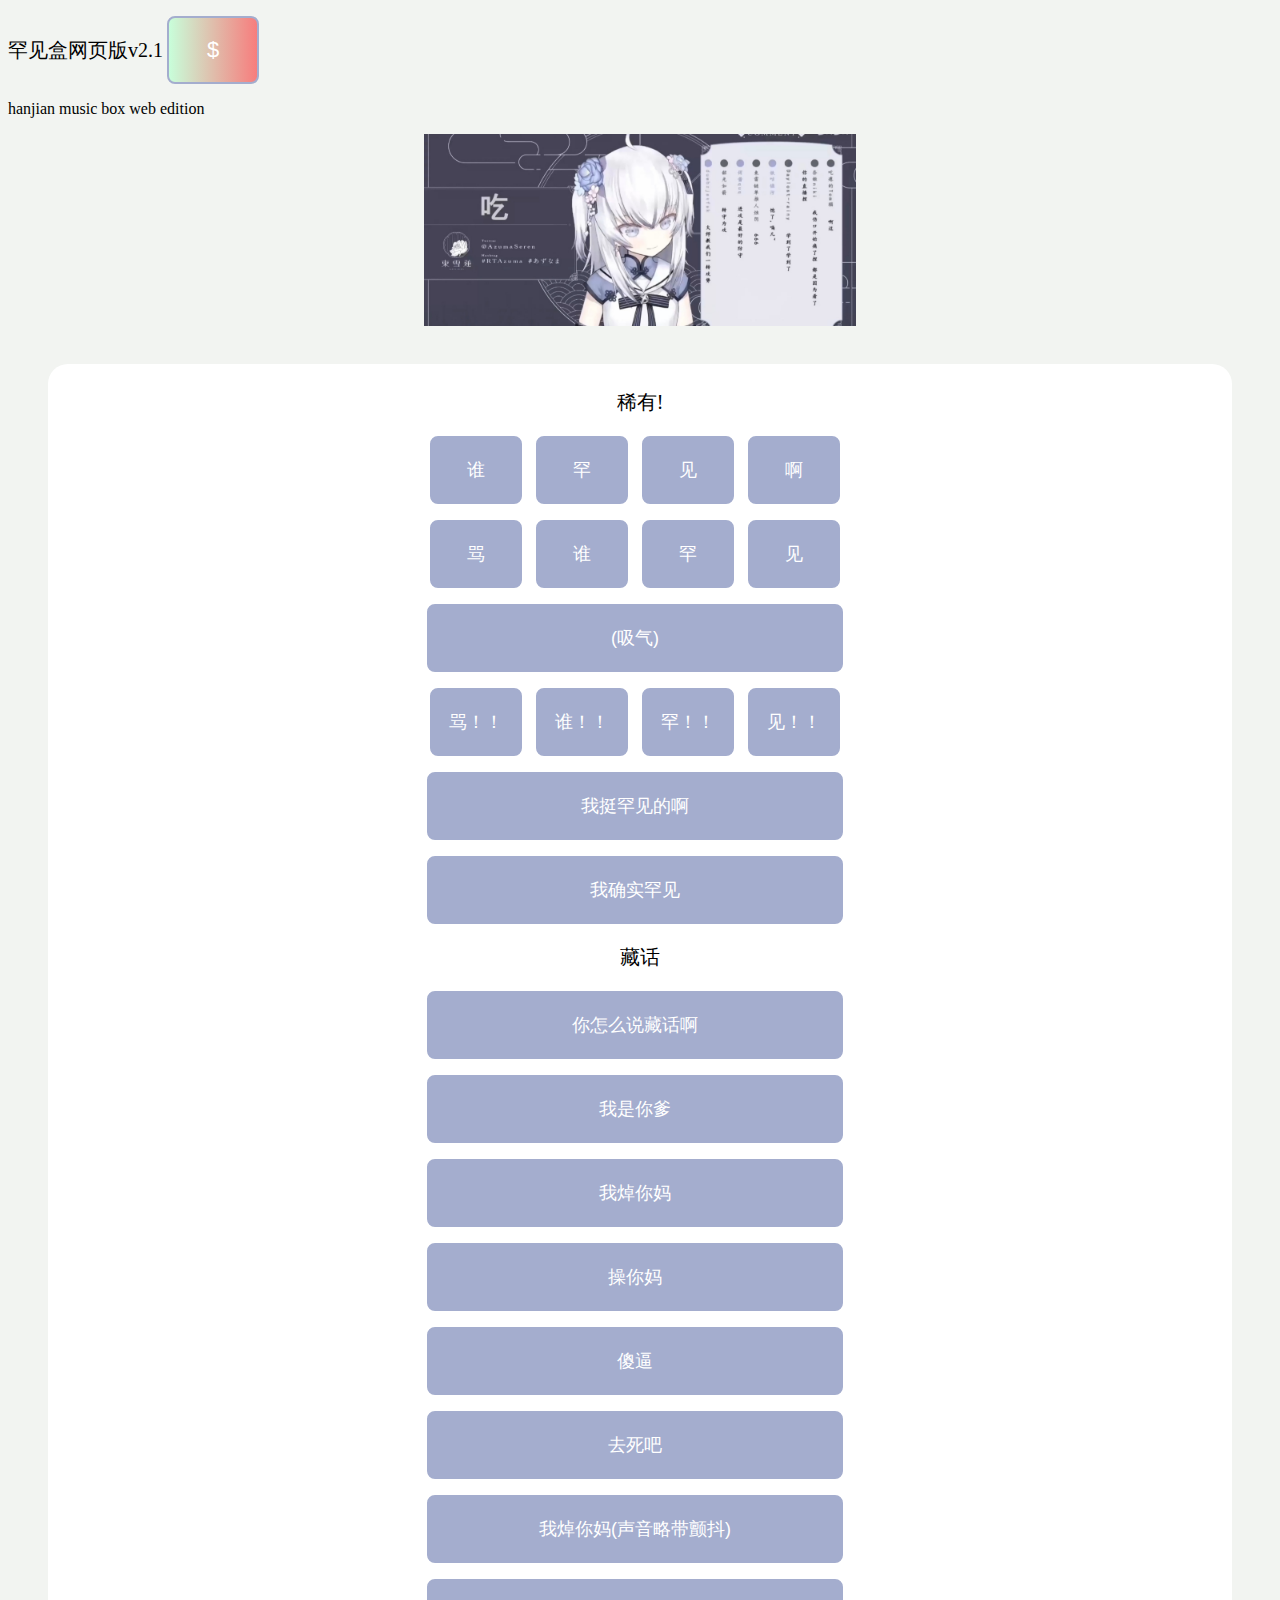
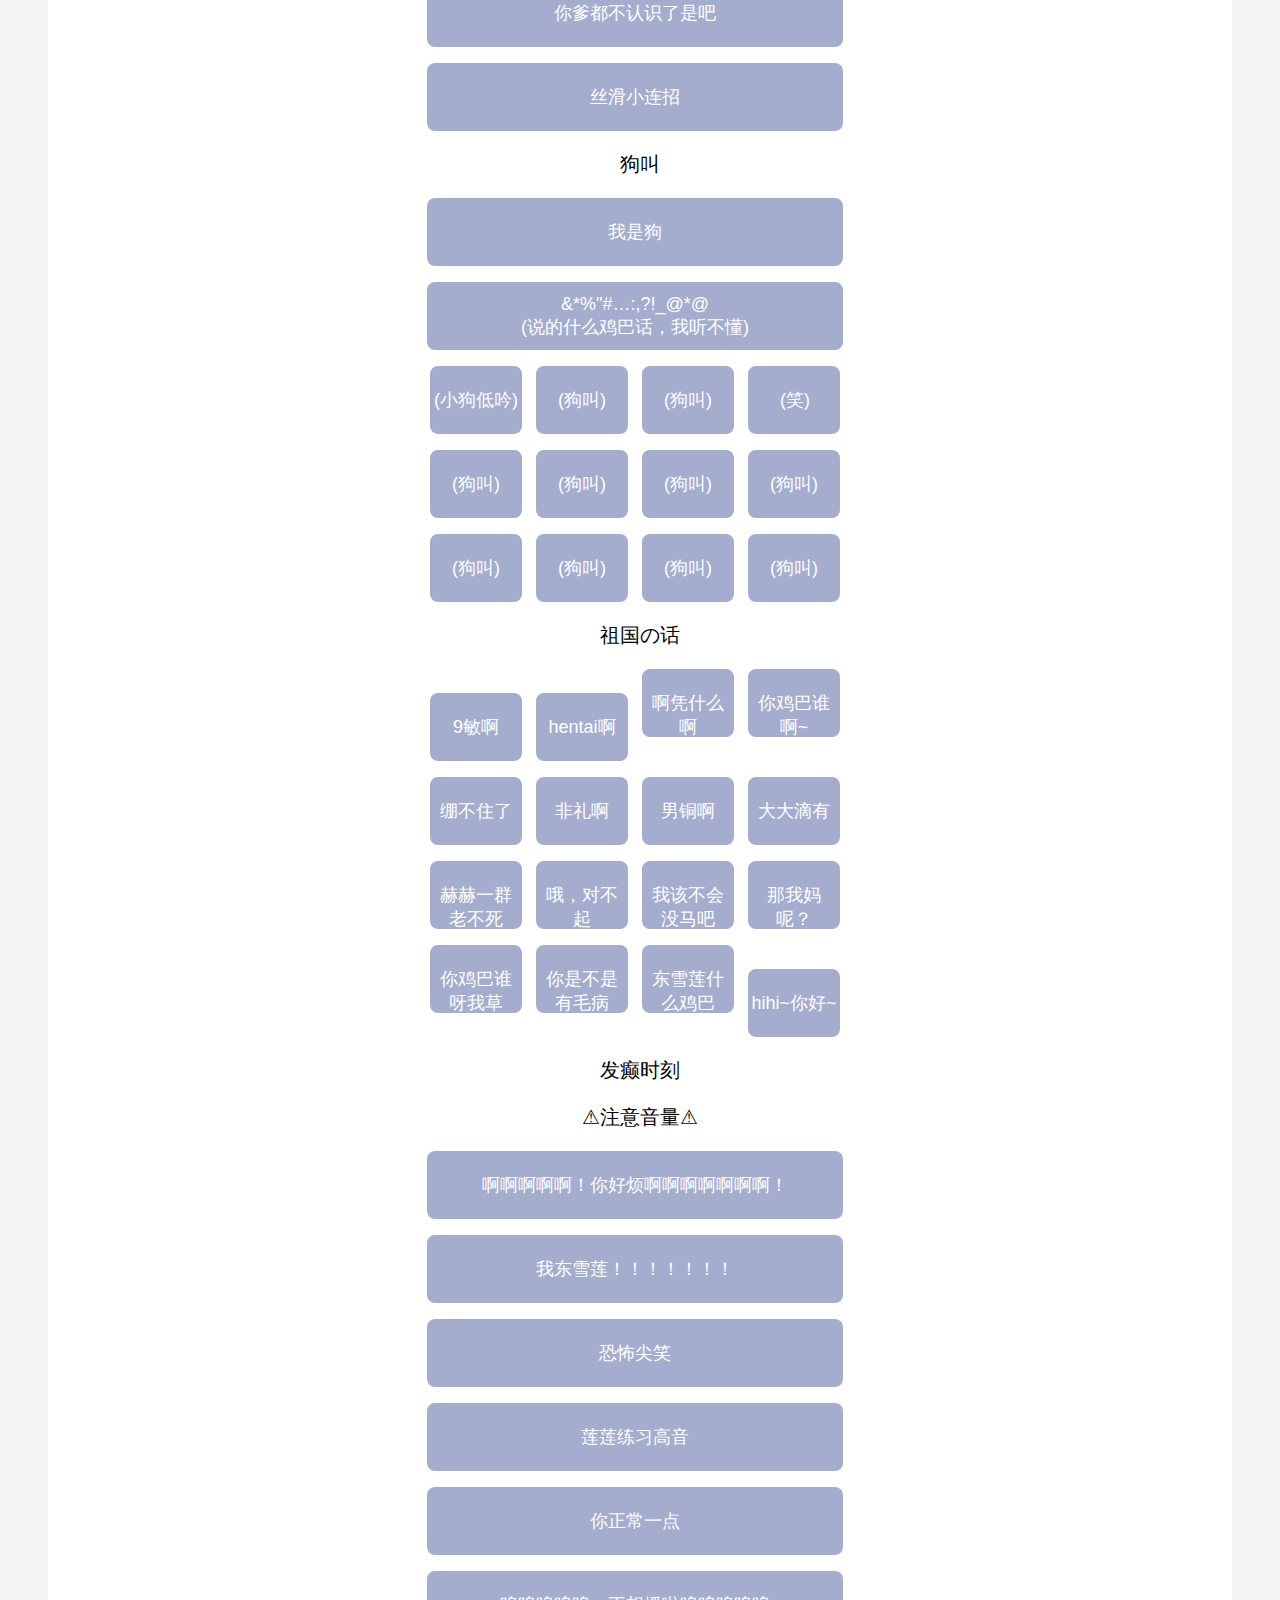
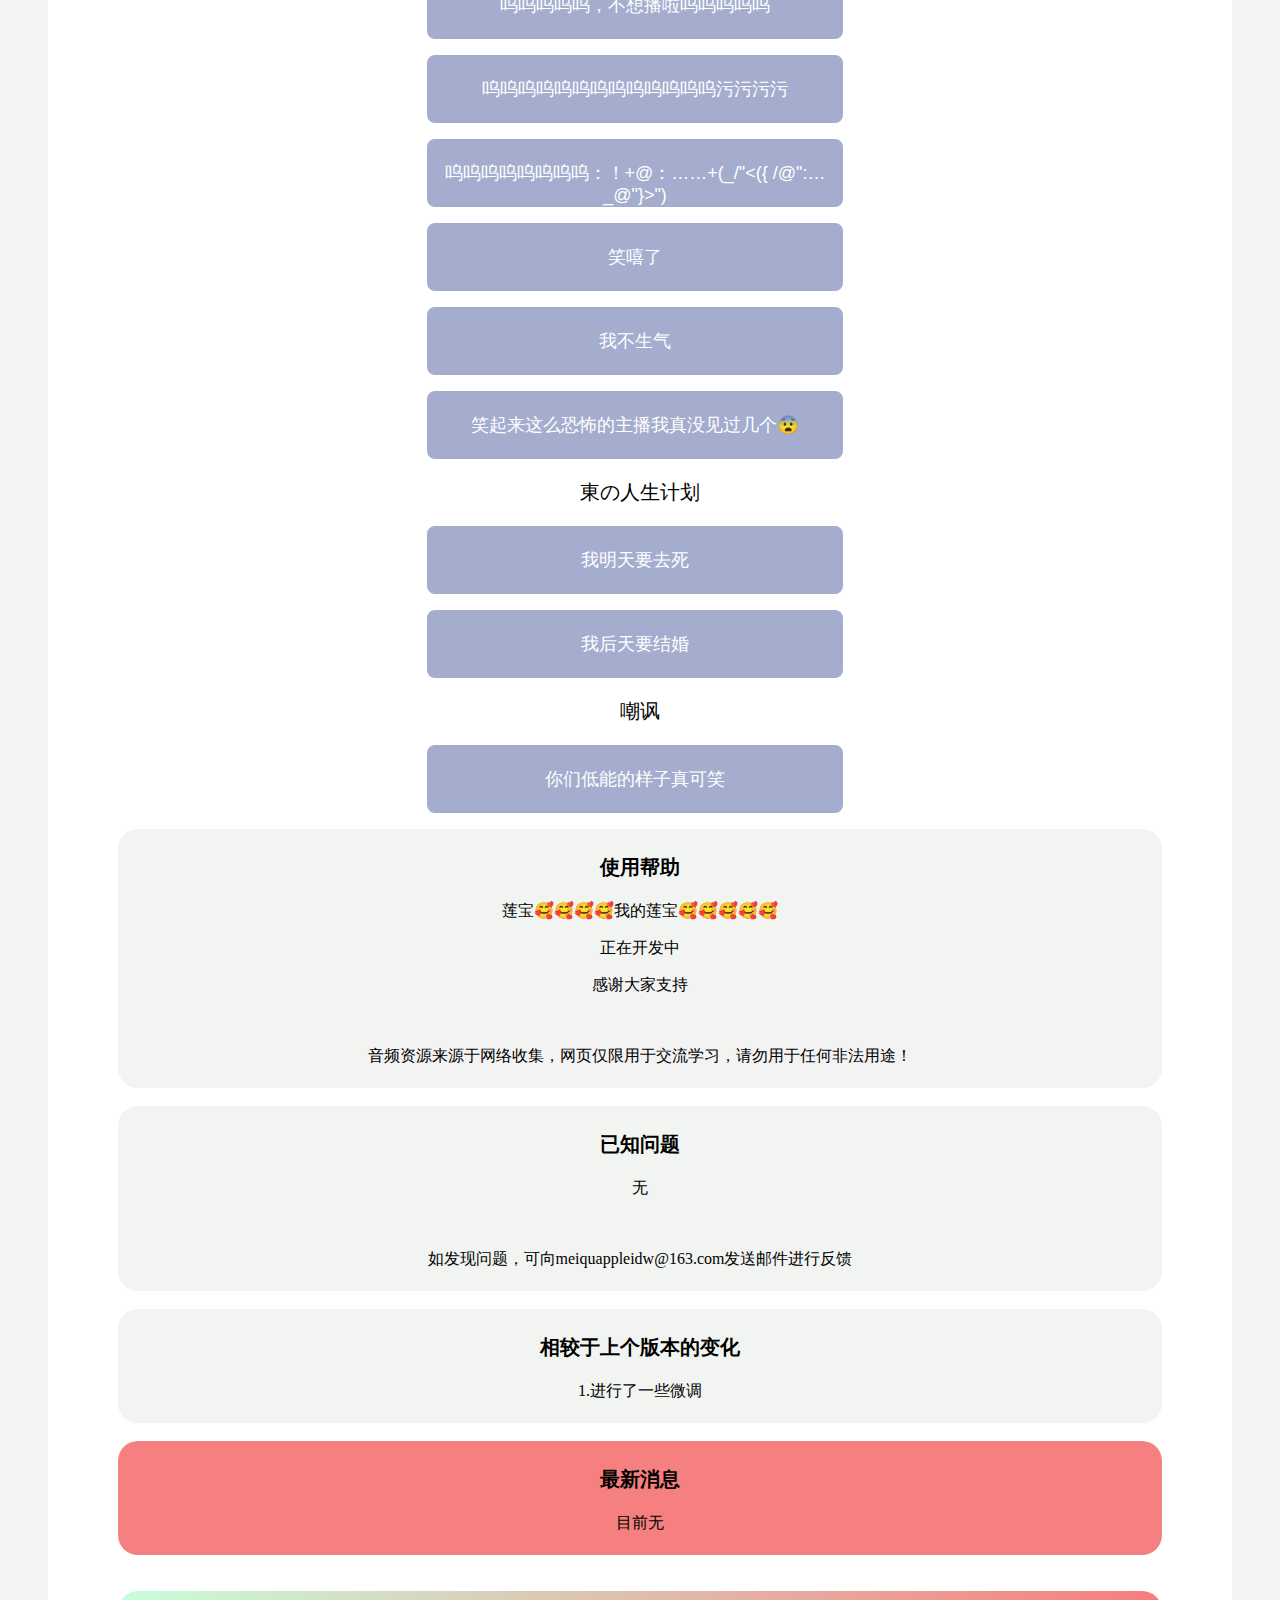
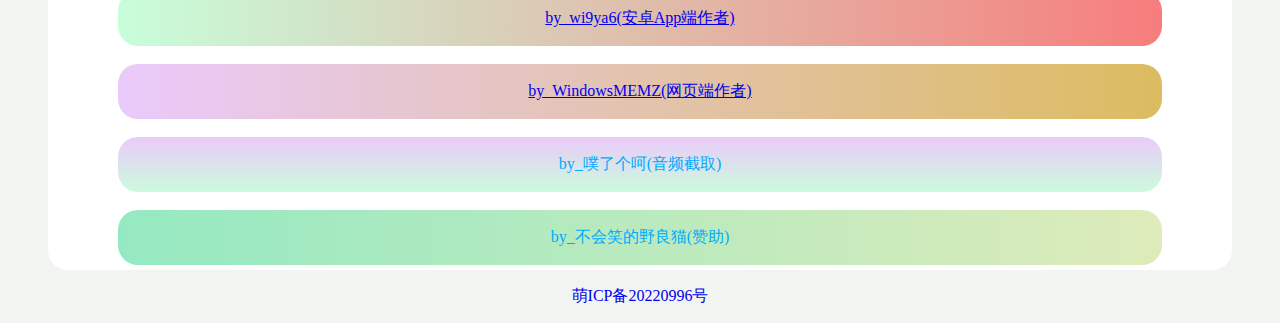
==== index.html @ d651aec3 "frist commit" ====
<!DOCTYPE html>
<html>
<head>
    <meta charset="utf-8" />
    <link rel="stylesheet" type="text/css" href="./css/style.css" />
    <link rel="prefetch" href="files" />
    <title>罕见盒</title>
    <style>
        html {
            background-color: #f2f4f1;
        }

        div {
            background-color: white;
            border-radius: 20px;
            margin-left: 40px;
            margin-right: 40px;
            padding: 5px 30px 5px 30px;
        }

        button {
            background-color: #a4adce;
            color: white;
            font-size: 18px;
            padding: 20px 35px 20px 35px;
            border-color: #a4adce;
            margin-right: 10px;
            width: 92px;
            height: 68px;
        }

        .bb {
            width: 416px;
            height: 68px;
        }

        .by1 {
            background-image: linear-gradient(to right, #c8feda, #f77d7d);
            padding: 1px 10px 1px 10px;
            color: #00aaff;
        }

        .by2 {
            background-image: linear-gradient(#eacafb, #ccfbdc);
            padding: 1px 10px 1px 10px;
            color: #00aaff;
        }

        .by3 {
            background-image: linear-gradient(to right, #95e9c2, #deebba);
            padding: 1px 10px 1px 10px;
            color: #00aaff;
        }

        .by4 {
            background-image: linear-gradient(to right, #eacafb, #dcbc60);
            padding: 1px 10px 1px 10px;
            color: #00aaff;
        }

        #me {
            display: none;
        }
    </style>
    <script>
        var httpRequest = new XMLHttpRequest();
        httpRequest.open('GET', 'http://api.darock.top/total/hjboxwebMain', true);
        httpRequest.send();
    </script>
</head>
<body>
    <p>
        <span style="font-size: 20px">罕见盒网页版v2.1</span>
        <button type="button" style="padding: 0px 5px 0px 5px; background-image: linear-gradient(to right, #c8feda, #f77d7d);font-size: 22px;" onclick="support()">$</button>
    </p>
    <p>hanjian music box web edition</p>
    <p style="text-align: center;">
        <img src="files/pic1.jpg" width="432" height="192" alt="" onclick="me()" />
    </p>
    <br />
    <div style="text-align: center;">
        <p style="font-size: 20px">
            稀有!
        </p>
        <p>
            <button type="button" onclick="shui()">谁</button>
            <button type="button" onclick="han()">罕</button>
            <button type="button" onclick="jian()">见</button>
            <button type="button" onclick="aa()">啊</button>
        </p>
        <p>
            <button type="button" onclick="ma()">骂</button>
            <button type="button" onclick="shui2()">谁</button>
            <button type="button" onclick="han2()">罕</button>
            <button type="button" onclick="jian2()">见</button>
        </p>
        <p>
            <button type="button" style="padding: 20px 180px 20px 180px;" class="bb" onclick="xiqi()">(吸气)</button>
        </p>
        <p>
            <button type="button" style="padding: 20px 17px 20px 17px;" onclick="ma3()">骂！！</button>
            <button type="button" style="padding: 20px 17px 20px 17px;" onclick="shui3()">谁！！</button>
            <button type="button" style="padding: 20px 17px 20px 17px;" onclick="han3()">罕！！</button>
            <button type="button" style="padding: 20px 17px 20px 17px;" onclick="jian3()">见！！</button>
        </p>
        <p>
            <button type="button" style="padding: 20px 0px 20px 0px;" class="bb" onclick="wthjda()">我挺罕见的啊</button>
        </p>
        <p>
            <button type="button" style="padding: 20px 0px 20px 0px;" class="bb" onclick="wqshj()">我确实罕见</button>
        </p>
        <p style="font-size: 20px">藏话</p>
        <p>
            <button type="button" style="padding: 20px 0px 20px 0px;" class="bb" onclick="nzmszha()">你怎么说藏话啊</button>
        </p>
        <p>
            <button type="button" style="padding: 20px 0px 20px 0px;" class="bb" onclick="wsnd()">我是你爹</button>
        </p>
        <p>
            <button type="button" style="padding: 20px 0px 20px 0px;" class="bb" onclick="wcnm()">我焯你妈</button>
        </p>
        <p>
            <button type="button" style="padding: 20px 0px 20px 0px;" class="bb" onclick="cnm()">操你妈</button>
        </p>
        <p>
            <button type="button" style="padding: 20px 0px 20px 0px;" class="bb" onclick="sb()">傻逼</button>
        </p>
        <p>
            <button type="button" style="padding: 20px 0px 20px 0px;" class="bb" onclick="qsb()">去死吧</button>
        </p>
        <p>
            <button type="button" style="padding: 20px 0px 20px 0px;" class="bb" onclick="wcnmcd()">我焯你妈(声音略带颤抖)</button>
        </p>
        <p>
            <button type="button" style="padding: 20px 0px 20px 0px;" class="bb" onclick="nddbrslsb()">你爹都不认识了是吧</button>
        </p>
        <p>
            <button type="button" style="padding: 20px 0px 20px 0px;" class="bb" onclick="shxlz()">丝滑小连招</button>
        </p>
        <p style="font-size: 20px">狗叫</p>
        <p>
            <button type="button" style="padding: 10px 0px 10px 0px;" class="bb" onclick="wsg()">我是狗</button>
        </p>
        <p>
            <button type="button" style="padding: 10px 0px 10px 0px;" class="bb" onclick="sdsmjbh()">&*%"#…:,?!_@*@<br />(说的什么鸡巴话，我听不懂)</button>
        </p>
        <p>
            <button type="button" style="padding: 20px 0px 20px 0px;" onclick="xgdy()">(小狗低吟)</button>
            <button type="button" style="padding: 20px 20px 20px 20px;" onclick="gj1()">(狗叫)</button>
            <button type="button" style="padding: 20px 20px 20px 20px;" onclick="gj2()">(狗叫)</button>
            <button type="button" style="padding: 20px 30px 20px 30px;" onclick="xx()">(笑)</button>
        </p>
        <p>
            <button type="button" style="padding: 20px 20px 20px 20px;" onclick="gj3()">(狗叫)</button>
            <button type="button" style="padding: 20px 20px 20px 20px;" onclick="gj3()">(狗叫)</button>
            <button type="button" style="padding: 20px 20px 20px 20px;" onclick="gj4()">(狗叫)</button>
            <button type="button" style="padding: 20px 20px 20px 20px;" onclick="gj5()">(狗叫)</button>
        </p>
        <p>
            <button type="button" style="padding: 20px 20px 20px 20px;" onclick="gj6()">(狗叫)</button>
            <button type="button" style="padding: 20px 20px 20px 20px;" onclick="gj7()">(狗叫)</button>
            <button type="button" style="padding: 20px 20px 20px 20px;" onclick="gj8()">(狗叫)</button>
            <button type="button" style="padding: 20px 20px 20px 20px;" onclick="gj9()">(狗叫)</button>
        </p>
        <p style="font-size: 20px">
            祖国の话
        </p>
        <p>
            <button type="button" style="padding: 20px 20px 20px 20px;" onclick="jma()">9敏啊</button>
            <button type="button" style="padding: 20px 0px 20px 0px;" onclick="hta()">hentai啊</button>
            <button type="button" style="padding: 20px 0px 20px 0px;" onclick="apsma()">啊凭什么啊</button>
            <button type="button" style="padding: 20px 0px 20px 0px;" onclick="njbsa()">你鸡巴谁啊~</button>
        </p>
        <p>
            <button type="button" style="padding: 20px 0px 20px 0px;" onclick="bbzl()">绷不住了</button>
            <button type="button" style="padding: 20px 0px 20px 0px;" onclick="fla()">非礼啊</button>
            <button type="button" style="padding: 20px 0px 20px 0px;" onclick="nta()">男铜啊</button>
            <button type="button" style="padding: 20px 0px 20px 0px;" onclick="dddy()">大大滴有</button>
        </p>
        <p>
            <button type="button" style="padding: 20px 0px 20px 0px;" onclick="hhyqlbs()">赫赫一群老不死</button>
            <button type="button" style="padding: 20px 0px 20px 0px;" onclick="odbq()">哦，对不起</button>
            <button type="button" style="padding: 20px 0px 20px 0px;" onclick="wgbhmmb()">我该不会没马吧</button>
            <button type="button" style="padding: 20px 0px 20px 0px;" onclick="nwmn()">那我妈呢？</button>
        </p>
        <p>
            <button type="button" style="padding: 20px 0px 20px 0px;" onclick="njbsawc()">你鸡巴谁呀我草</button>
            <button type="button" style="padding: 20px 0px 20px 0px;" onclick="nsbsymb()">你是不是有毛病</button>
            <button type="button" style="padding: 20px 0px 20px 0px;" onclick="dxlsmjb()">东雪莲什么鸡巴</button>
            <button type="button" style="padding: 20px 0px 20px 0px;" onclick="hhnh()">hihi~你好~</button>
        </p>
        <p style="font-size: 20px">发癫时刻</p>
        <p style="font-size: 20px">&#x26A0注意音量&#x26A0</p>
        <p>
            <button type="button" style="padding: 20px 0px 20px 0px;" class="bb" onclick="aaanhfaaa()">啊啊啊啊啊！你好烦啊啊啊啊啊啊啊！</button>
        </p>
        <p>
            <button type="button" style="padding: 20px 0px 20px 0px;" class="bb" onclick="wdxl()">我东雪莲！！！！！！！</button>
        </p>
        <p>
            <button type="button" style="padding: 20px 0px 20px 0px;" class="bb" onclick="kbjx()">恐怖尖笑</button>
        </p>
        <p>
            <button type="button" style="padding: 20px 0px 20px 0px;" class="bb" onclick="lllxgy()">莲莲练习高音</button>
        </p>
        <p>
            <button type="button" style="padding: 20px 0px 20px 0px;" class="bb" onclick="nzcyd()">你正常一点</button>
        </p>
        <p>
            <button type="button" style="padding: 20px 0px 20px 0px;" class="bb" onclick="wwwbxblwww()">呜呜呜呜呜，不想播啦呜呜呜呜呜</button>
        </p>
        <p>
            <button type="button" style="padding: 20px 0px 20px 0px;" class="bb" onclick="wwwwwww()">呜呜呜呜呜呜呜呜呜呜呜呜呜污污污污</button>
        </p>
        <p>
            <button type="button" style="padding: 20px 0px 20px 0px;" class="bb" onclick="wwwwwwx()">呜呜呜呜呜呜呜呜：！+@：……+(_/"<({ /@":…_@"}>")</button>
        </p>
        <p>
            <button type="button" style="padding: 20px 0px 20px 0px;" class="bb" onclick="xxl()">笑嘻了</button>
        </p>
        <p>
            <button type="button" style="padding: 20px 0px 20px 0px;" class="bb" onclick="wbsq()">我不生气</button>
        </p>
        <p>
            <button type="button" style="padding: 20px 0px 20px 0px;" class="bb" onclick="wwwhorror()">笑起来这么恐怖的主播我真没见过几个&#x1F628</button>
        </p>
        <p style="font-size: 20px">東の人生计划</p>
        <p>
            <button type="button" style="padding: 20px 0px 20px 0px;" class="bb" onclick="wmtyqs()">我明天要去死</button>
        </p>
        <p>
            <button type="button" style="padding: 20px 0px 20px 0px;" class="bb" onclick="whtyjh()">我后天要结婚</button>
        </p>
        <p style="font-size: 20px">嘲讽</p>
        <p>
            <button type="button" style="padding: 20px 0px 20px 0px;" class="bb" onclick="nmdndyzzkx()">你们低能的样子真可笑</button>
        </p>
        <div style="background-color: #f2f4f1;">
            <p style="font-size: 20px"><strong>使用帮助</strong></p>
            <p>莲宝&#x1F970&#x1F970&#x1F970&#x1F970我的莲宝&#x1F970&#x1F970&#x1F970&#x1F970&#x1F970</p>
            <p>正在开发中</p>
            <p>感谢大家支持</p>
            <br />
            <p>音频资源来源于网络收集，网页仅限用于交流学习，请勿用于任何非法用途！</p>
        </div>
        <br />
        <div style="background-color: #f2f4f1;">
            <p style="font-size: 20px"><strong>已知问题</strong></p>
            <p>无</p>
            <br />
            <p>如发现问题，可向meiquappleidw@163.com发送邮件进行反馈</p>
        </div>
        <br />
        <div style="background-color: #f2f4f1;">
            <p style="font-size: 20px"><strong>相较于上个版本的变化</strong></p>
            <p>1.进行了一些微调</p>
        </div>
        <br />
        <div style="background-color: #f6807f;">
            <p style="font-size: 20px"><strong>最新消息</strong></p>
            <p>目前无</p>
        </div>
        <br />
        <div style="background-color: #f2f4f1;" id="me">
            <p>莲宝&#x1F62D&#x1F62D&#x1F62D&#x1F62D&#x1F62D我的莲宝&#x1F62D&#x1F62D&#x1F62D&#x1F62D&#x1F62D</p>
            <p>没有你，我可怎么活啊莲宝&#x1F62D&#x1F62D&#x1F62D&#x1F62D</p>
        </div>
        <br />
        <div class="by1">
            <p style="text-align:center;">
                <a href="https://space.bilibili.com/2121218921">by_wi9ya6(安卓App端作者)</a>
            </p>
        </div>
        <br />
        <div class="by4">
            <p style="text-align:center;">
                <a href="https://space.bilibili.com/356891781">by_WindowsMEMZ(网页端作者)</a>
            </p>
        </div>
        <br />
        <div class="by2">
            <p style="text-align:center;">
                by_噗了个呵(音频截取)
            </p>
        </div>
        <br />
        <div class="by3">
            <p style="text-align:center;">
                by_不会笑的野良猫(赞助)
            </p>
        </div>
    </div>
    <p style="text-align:center;">
        <a href="https://icp.gov.moe/?keyword=20220996" target="_blank" id="beian">萌ICP备20220996号</a>
    </p>
    <script>
        function shui() {
            var m = new Audio("files/hj/11.aac");
            m.play();
            console.log("s");
        }
        function han() {
            var m = new Audio("files/hj/12.aac");
            m.play();
        }
        function jian() {
            var m = new Audio("files/hj/13.aac");
            m.play();
        }
        function aa() {
            var m = new Audio("files/hj/14.aac");
            m.play();
        }
        function ma() {
            var m = new Audio("files/hj/21.aac");
            m.play();
        }
        function shui2() {
            var m = new Audio("files/hj/22.aac");
            m.play();
        }
        function han2() {
            var m = new Audio("files/hj/23.aac");
            m.play();
        }
        function jian2() {
            var m = new Audio("files/hj/24.aac");
            m.play();
        }
        function xiqi() {
            var m = new Audio("files/hj/31.aac");
            m.play();
        }
        function ma3() {
            var m = new Audio("files/hj/41.aac");
            m.play();
        }
        function shui3() {
            var m = new Audio("files/hj/42.aac");
            m.play();
        }
        function han3() {
            var m = new Audio("files/hj/43.aac");
            m.play();
        }
        function jian3() {
            var m = new Audio("files/hj/44.aac");
            m.play();
        }
        function nzmszha() {
            var m = new Audio("files/pulegehe/1.m4a");
            m.play();
            console.log("zh");
        }
        function wsnd() {
            var m = new Audio("files/hj/91.aac");
            m.play();
        }
        function wcnm() {
            var m = new Audio("files/hj/51.aac");
            m.play();
        }
        function cnm() {
            var m = new Audio("files/hj/61.aac");
            m.play();
        }
        function sb() {
            var m = new Audio("files/hj/71.aac");
            m.play();
        }
        function qsb() {
            var m = new Audio("files/hj/81.aac");
            m.play();
        }
        function wcnmcd() {
            var m = new Audio("files/hj/101.aac");
            m.play();
        }
        function nddbrslsb() {
            var m = new Audio("files/hj/111.aac");
            m.play();
        }
        function shxlz() {
            var m = new Audio("files/pulegehe/2.m4a");
            m.play();
        }
        function sdsmjbh() {
            var m = new Audio("files/hj/121.aac");
            m.play();
        }
        function xgdy() {
            var m = new Audio("files/hj/131.aac");
            m.play();
        }
        function gj1() {
            var m = new Audio("files/hj/132.aac");
            m.play();
        }
        function gj2() {
            var m = new Audio("files/hj/133.aac");
            m.play();
        }
        function xx() {
            var m = new Audio("files/hj/134.aac");
            m.play();
        }
        function gj3() {
            var m = new Audio("files/hj/141.aac");
            m.play();
        }
        function gj4() {
            var m = new Audio("files/hj/142.aac");
            m.play();
        }
        function gj5() {
            var m = new Audio("files/hj/143.aac");
            m.play();
        }
        function gj6() {
            var m = new Audio("files/hj/144.aac");
            m.play();
        }
        function gj7() {
            var m = new Audio("files/hj/151.aac");
            m.play();
        }
        function gj8() {
            var m = new Audio("files/hj/152.aac");
            m.play();
        }
        function gj9() {
            var m = new Audio("files/hj/153.aac");
            m.play();
        }
        function jma() {
            var m = new Audio("files/pulegehe/3.m4a");
            m.play();
        }
        function hta() {
            var m = new Audio("files/pulegehe/4.m4a");
            m.play();
        }
        function apsma() {
            var m = new Audio("files/pulegehe/5.m4a");
            m.play();
        }
        function njbsa() {
            var m = new Audio("files/pulegehe/6.m4a");
            m.play();
        }
        function bbzl() {
            var m = new Audio("files/pulegehe/7.m4a");
            m.play();
        }
        function fla() {
            var m = new Audio("files/pulegehe/8.m4a");
            m.play();
        }
        function nta() {
            var m = new Audio("files/pulegehe/9.m4a");
            m.play();
        }
        function dddy() {
            var m = new Audio("files/pulegehe/10.m4a");
            m.play();
        }
        function hhyqlbs() {
            var m = new Audio("files/pulegehe/11.m4a");
            m.play();
        }
        function odbq() {
            var m = new Audio("files/pulegehe/12.m4a");
            m.play();
        }
        function wgbhmmb() {
            var m = new Audio("files/pulegehe/13.m4a");
            m.play();
        }
        function nwmn() {
            var m = new Audio("files/pulegehe/14.m4a");
            m.play();
        }
        function njbsawc() {
            var m = new Audio("files/pulegehe/15.m4a");
            m.play();
        }
        function nsbsymb() {
            var m = new Audio("files/pulegehe/16.m4a");
            m.play();
        }
        function dxlsmjb() {
            var m = new Audio("files/pulegehe/17.m4a");
            m.play();
        }
        function hhnh() {
            var m = new Audio("files/pulegehe/18.m4a");
            m.play();
        }
        function aaanhfaaa() {
            var m = new Audio("files/pulegehe/19.m4a");
            m.play();
        }
        function wdxl() {
            var m = new Audio("files/pulegehe/20.m4a");
            m.play();
        }
        function kbjx() {
            var m = new Audio("files/pulegehe/21.m4a");
            m.play();
        }
        function lllxgy() {
            var m = new Audio("files/pulegehe/22.m4a");
            m.play();
        }
        function nzcyd() {
            var m = new Audio("files/pulegehe/23.m4a");
            m.play();
        }
        function wwwbxblwww() {
            var m = new Audio("files/pulegehe/24.m4a");
            m.play();
        }
        function wwwwwww() {
            var m = new Audio("files/pulegehe/25.m4a");
            m.play();
        }
        function wwwwwwx() {
            var m = new Audio("files/pulegehe/26.m4a");
            m.play();
        }
        function xxl() {
            var m = new Audio("files/pulegehe/27.m4a");
            m.play();
        }
        function wbsq() {
            var m = new Audio("files/pulegehe/28.m4a");
            m.play();
        }
        function wthjda() {
            var m = new Audio("files/hj/191.aac");
            m.play();
        }
        function wqshj() {
            var m = new Audio("files/hj/201.aac");
            m.play();
        }
        function wsg() {
            var m = new Audio("files/hj/181.aac");
            m.play();
        }
        function wwwhorror() {
            var m = new Audio("files/hj/221.aac");
            m.play();
        }
        function wmtyqs() {
            var m = new Audio("files/hj/161.aac");
            m.play();
        }
        function whtyjh() {
            var m = new Audio("files/hj/171.aac");
            m.play();
        }
        function nmdndyzzkx() {
            var m = new Audio("files/hj/211.aac");
            m.play();
        }
        var imgNum = 0;
        function me() {
            if (imgNum < 9) {
                imgNum = imgNum + 1;
            }
            else {
                document.getElementById("me").style.display = "block";
                var httpRequest = new XMLHttpRequest();
                httpRequest.open('GET', 'http://api.darock.top/total/hjboxwebee', true);
                httpRequest.send();
            }
        }
        function support() {
            window.location.href = "/hanjian/support_main.html";
        }
    </script>
</body>
</html>
---- css/style.css ----
* {
        box-sizing: border-box;
        }

      body {
        font-family: "Mhyfont";
      }

button {
  background-color: #66ccff;
  border: 2px solid #4CAF50;
  padding: 5px 30px;
  text-align: center;
  text-decoration: none;
  display: inline-block;
  font-size: 12px;
  border-radius: 8px;
  transition-duration: 0.4s;
}

button:hover {
  box-shadow: 0 12px 16px 0 rgba(0,0,0,0.24), 0 17px 50px 0 rgba(0,0,0,0.19);
}

.active {
  background-color: #4CAF50;
}

.user-info {
  position: relative;
  top: 160px;
  left: 70px;
  border: 1px solid #7e7e7e;
  max-width: 500px;
}

.notice {
    background-color: #fef7ed;
    border: 2px dashed #fce9ca;
    border-radius: 4px;
}

.notice-span {
    padding: 5px 15px 5px 15px;
    font-size: 14px;
}

.n-base-icon {
    height: 2em;
    width: 2em;
    line-height: 2em;
    text-align: center;
    display: inline-block;
    position: relative;
    fill: #f0a020;
    transform: translateZ(0);
}

    .n-base-icon svg {
        height: 1.6em;
        width: 1.6em;
    }

.n-alert .n-alert__icon {
    position: absolute;
    left: 0;
    top: 0;
    align-items: center;
    justify-content: center;
    display: flex;
    width: var(--n-icon-size);
    height: var(--n-icon-size);
    font-size: var(--n-icon-size);
    margin: var(--n-icon-margin);
}

      #website-title {
        font-size: 20px;
      }

      #weblink {
        background-color: #66CCFF;
        text-decoration: none;
        color: white;
        border:2px solid #66ccff;
        border-radius: 6px;
        transition-duration: 0.4s;
      }

      #weblink:hover {
        background-color: white;
        text-decoration: none;
        color: black;
        border:2px solid #66ccff;
        border-radius: 6px;
        box-shadow: 0 12px 16px 0 rgba(0,0,0,0.24), 0 17px 50px 0 rgba(0,0,0,0.19);
      }

      #beian {
        text-decoration: none;
      }

      #subtitle {
        font-size: 18px;
	color: rgb(211, 188, 142);
      }

      #ms-bkgdpng {
        background-position: center;
	  background-repeat: no-repeat;
        background-image: url(../ms/file/img/47f71d4.jpg);
        width: 250px;
	  height: 200px;
        background-attachment: scroll;
      }
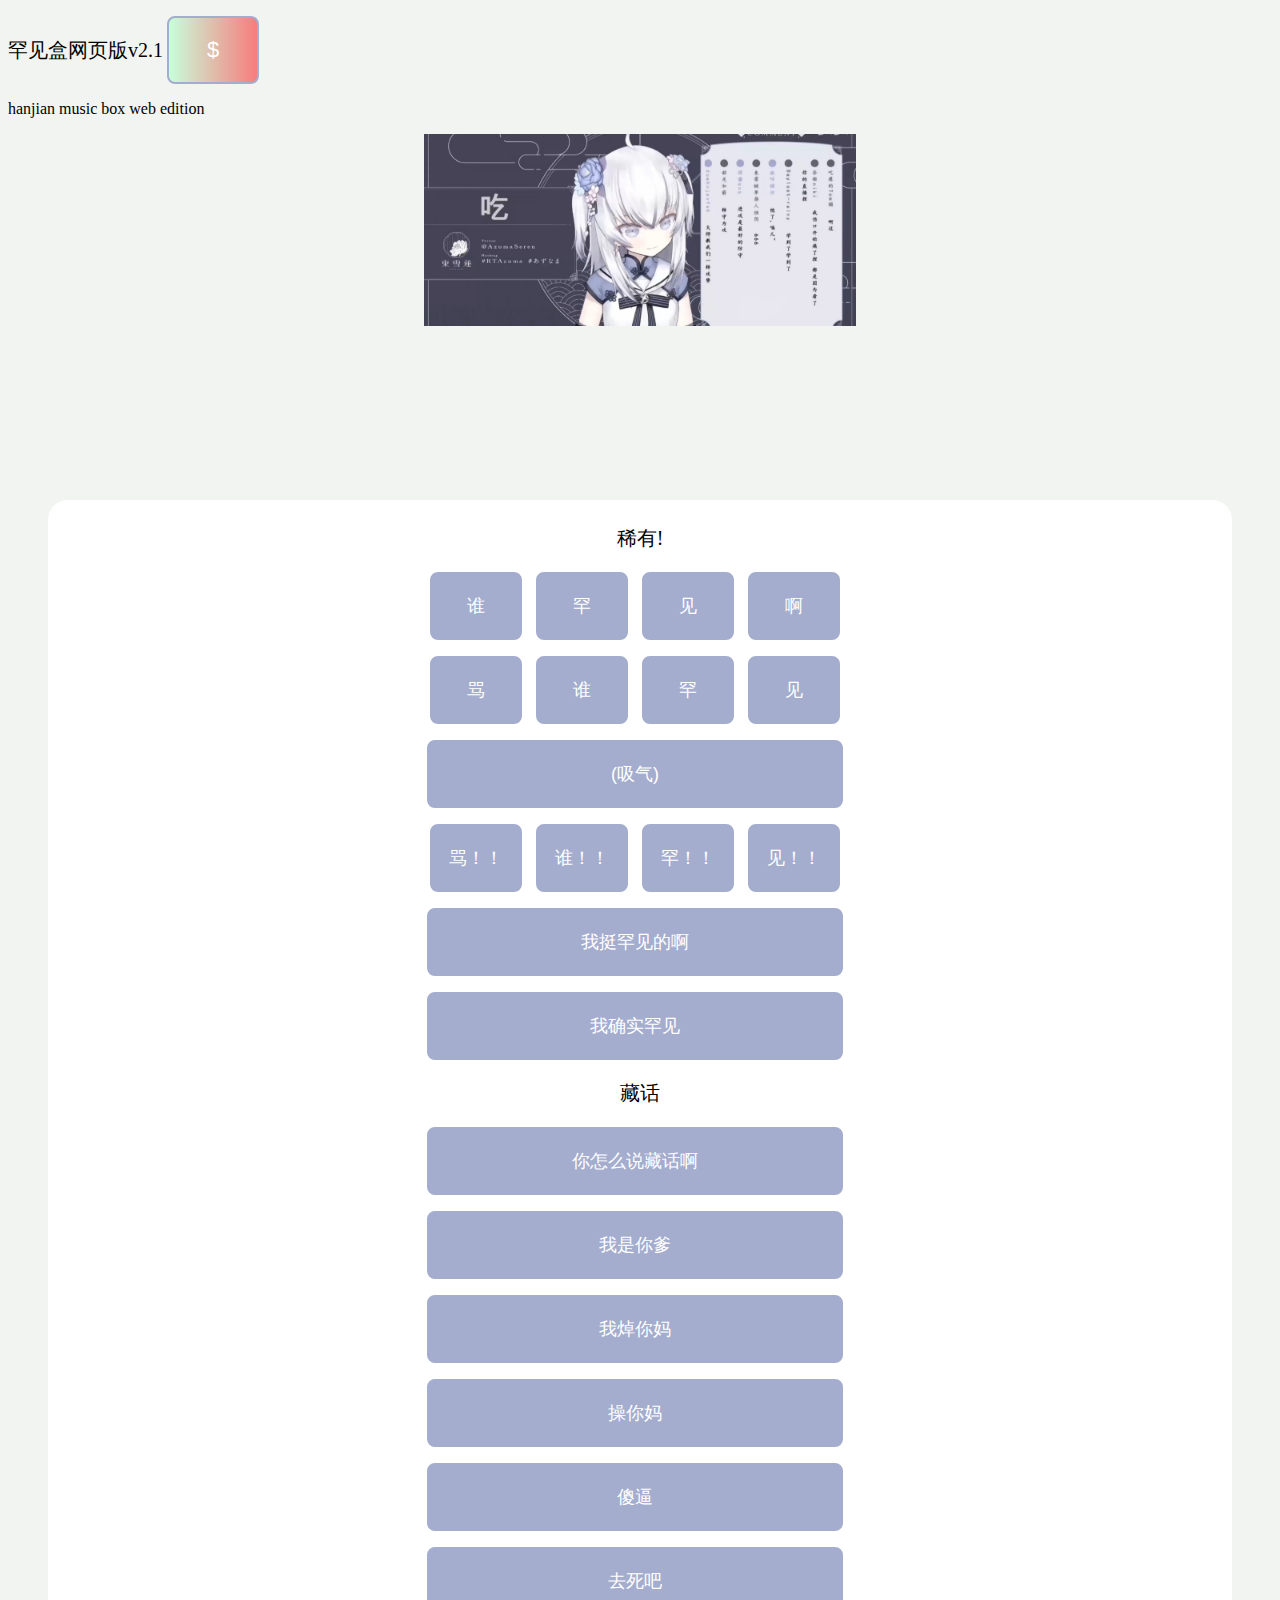
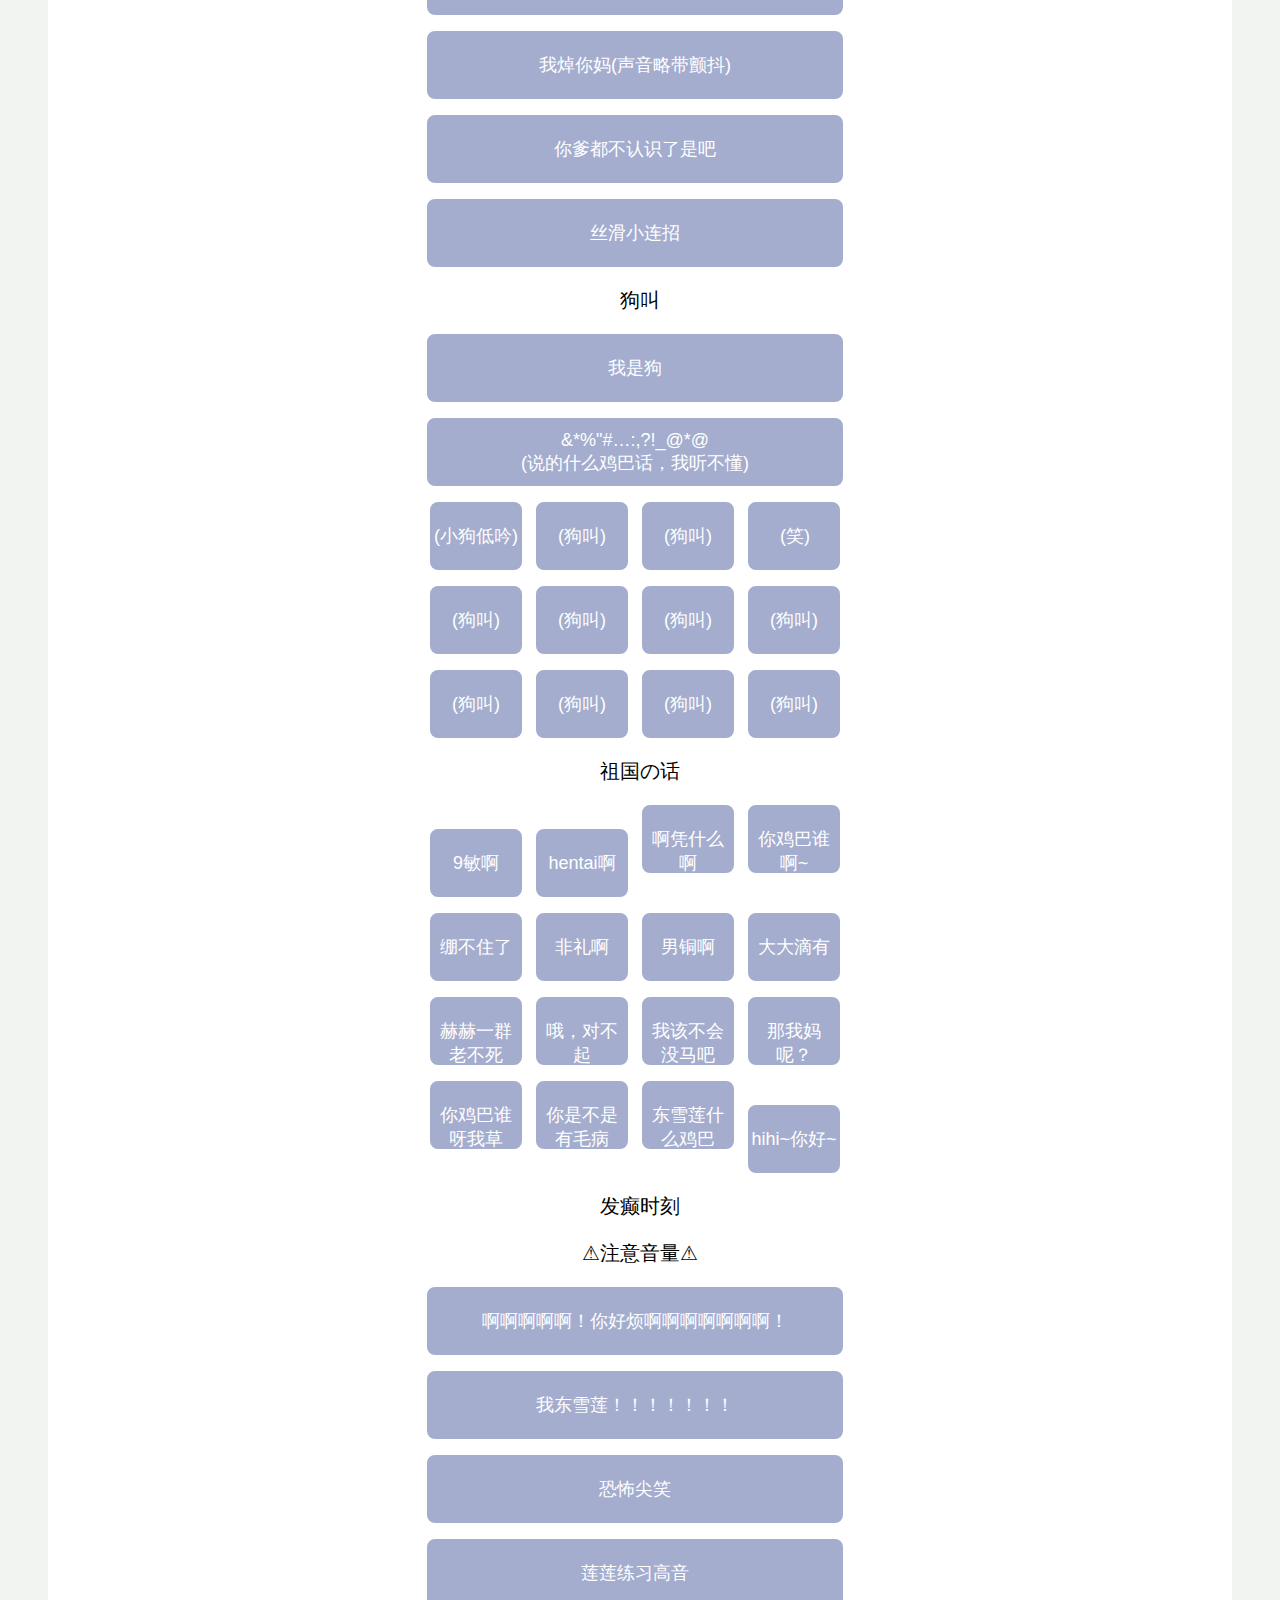
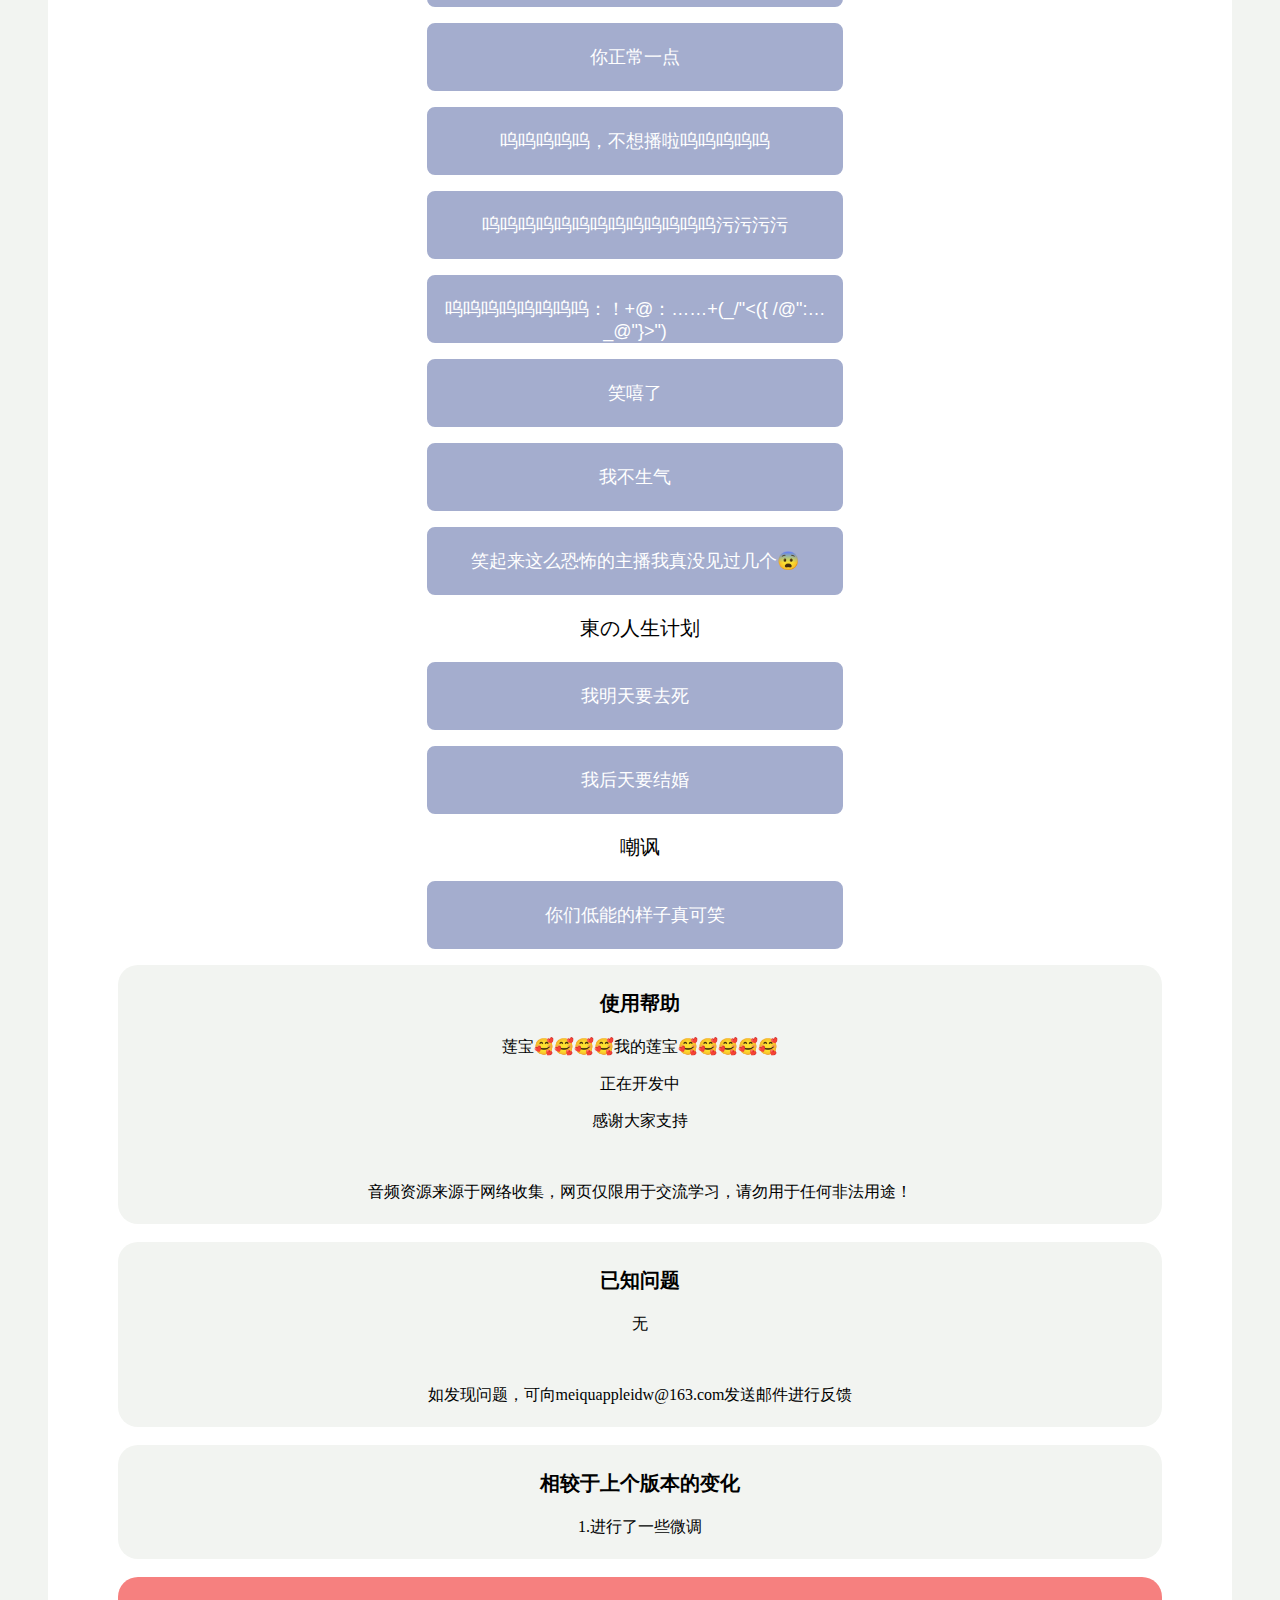
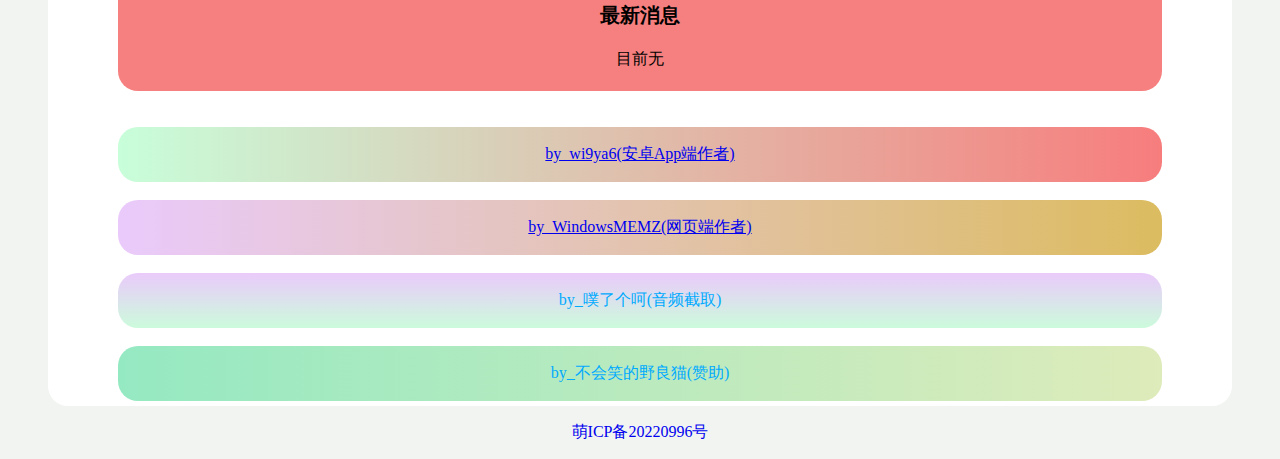
==== commit b9a66455: "Update index.html" ====
--- a/index.html
+++ b/index.html
@@ -77,6 +77,7 @@
     <p style="text-align: center;">
         <img src="files/pic1.jpg" width="432" height="192" alt="" onclick="me()" />
     </p>
+    <iframe src="//player.bilibili.com/player.html?aid=899455511&bvid=BV1iN4y1G7dn&cid=801106406&page=1" scrolling="no" border="0" frameborder="no" framespacing="0" allowfullscreen="true"> </iframe>
     <br />
     <div style="text-align: center;">
         <p style="font-size: 20px">
@@ -581,4 +582,4 @@
         }
     </script>
 </body>
-</html>+</html>
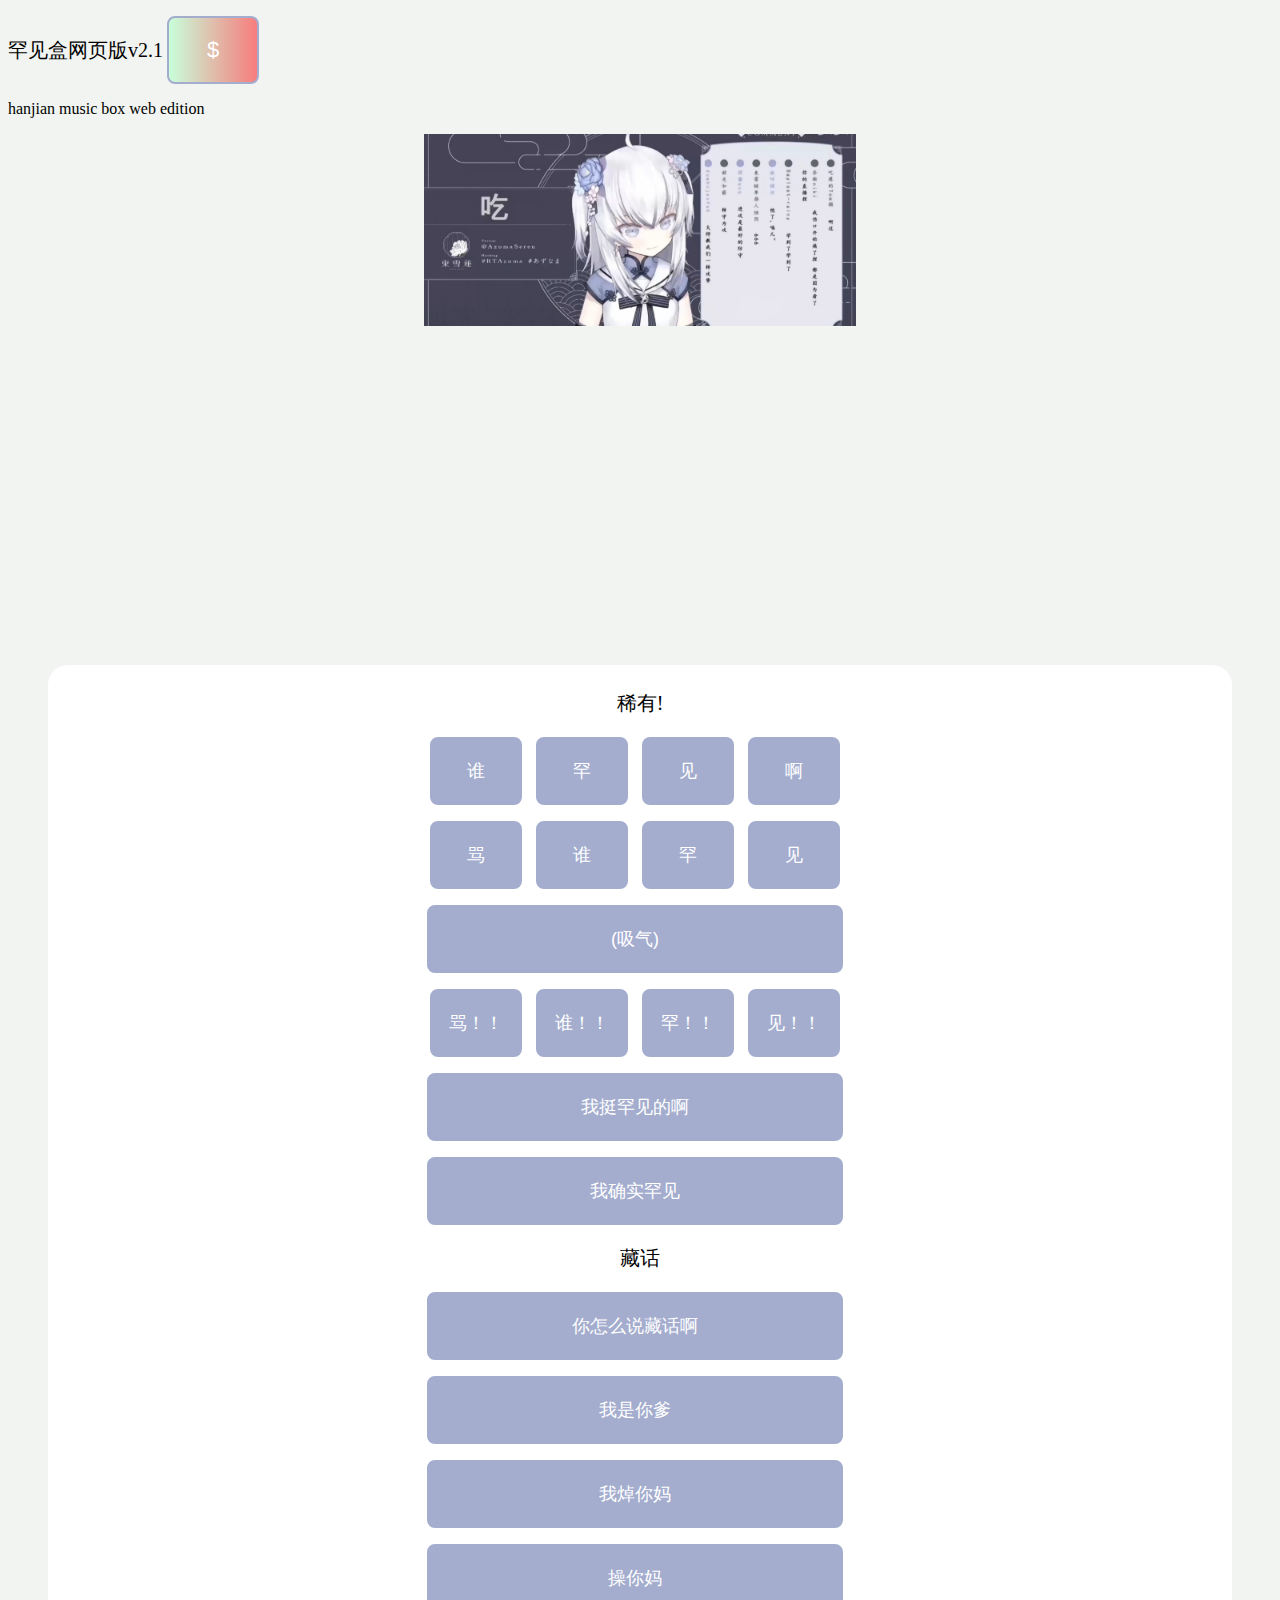
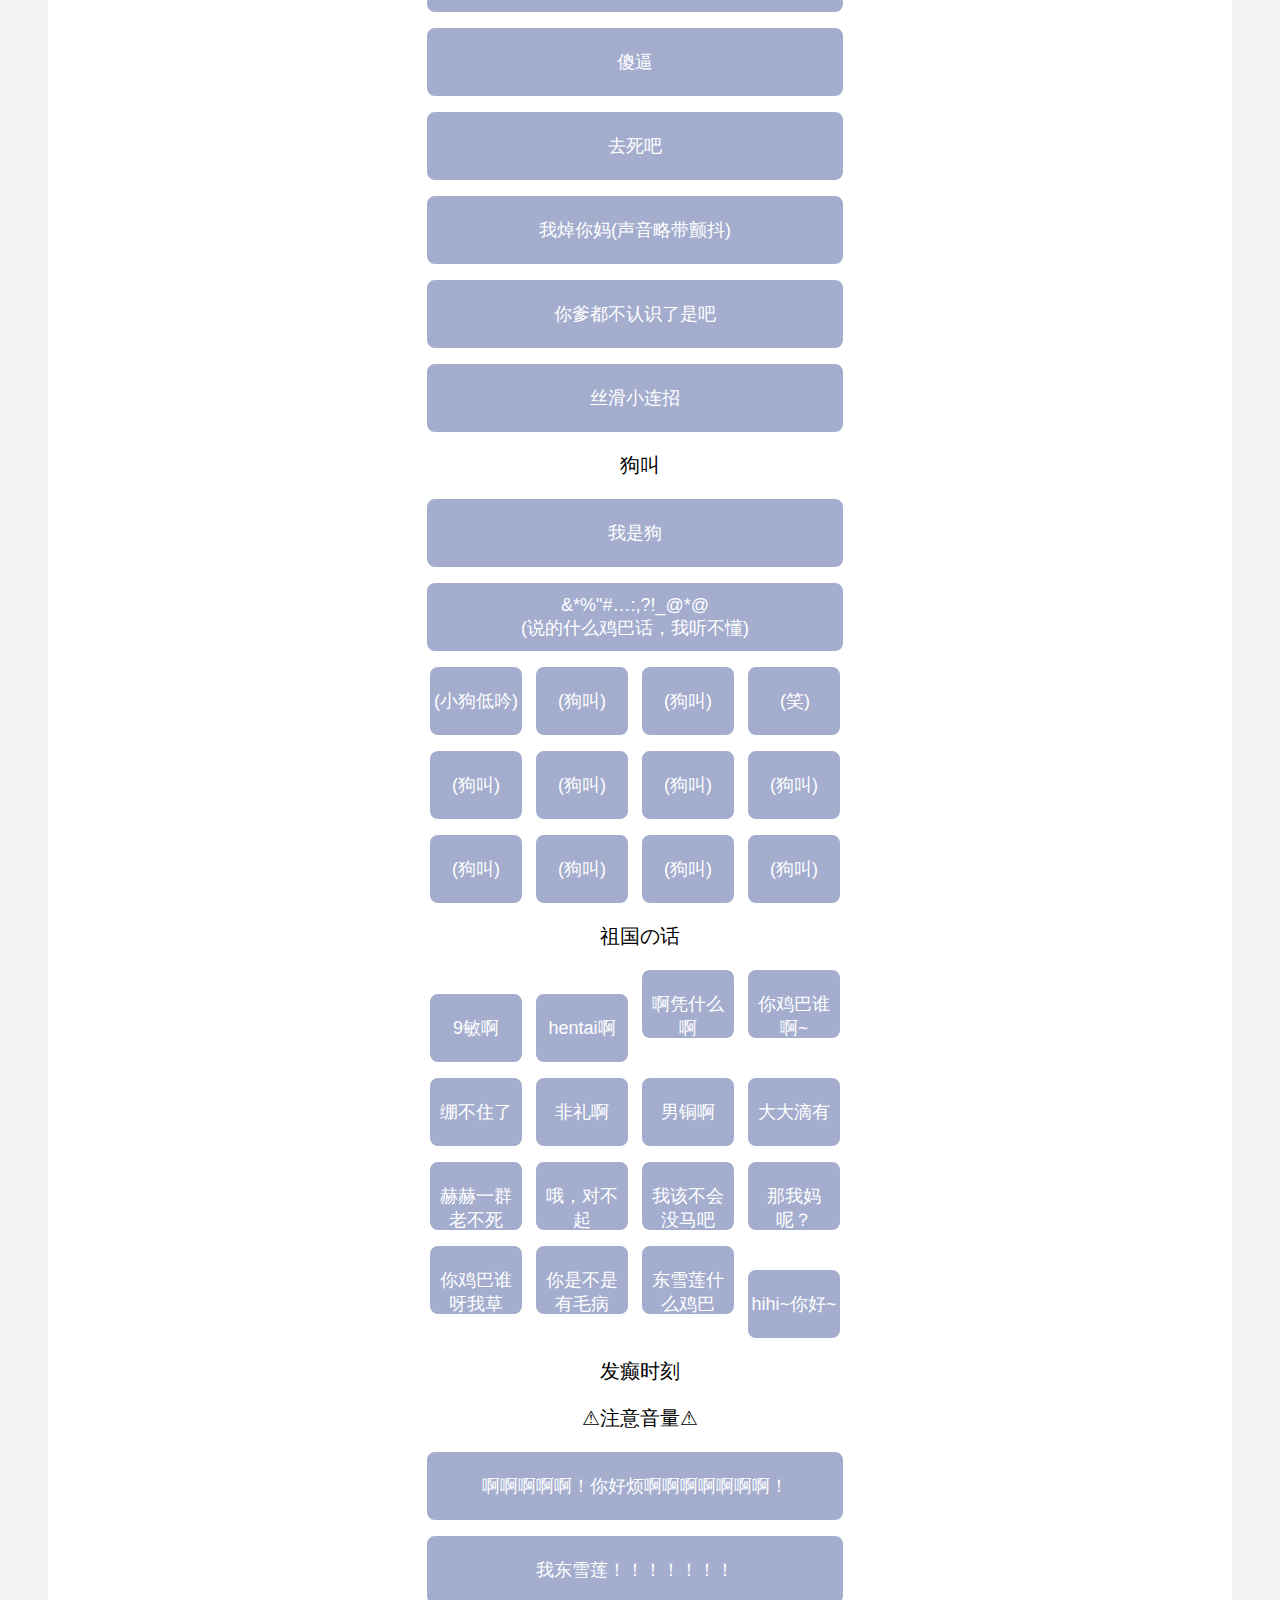
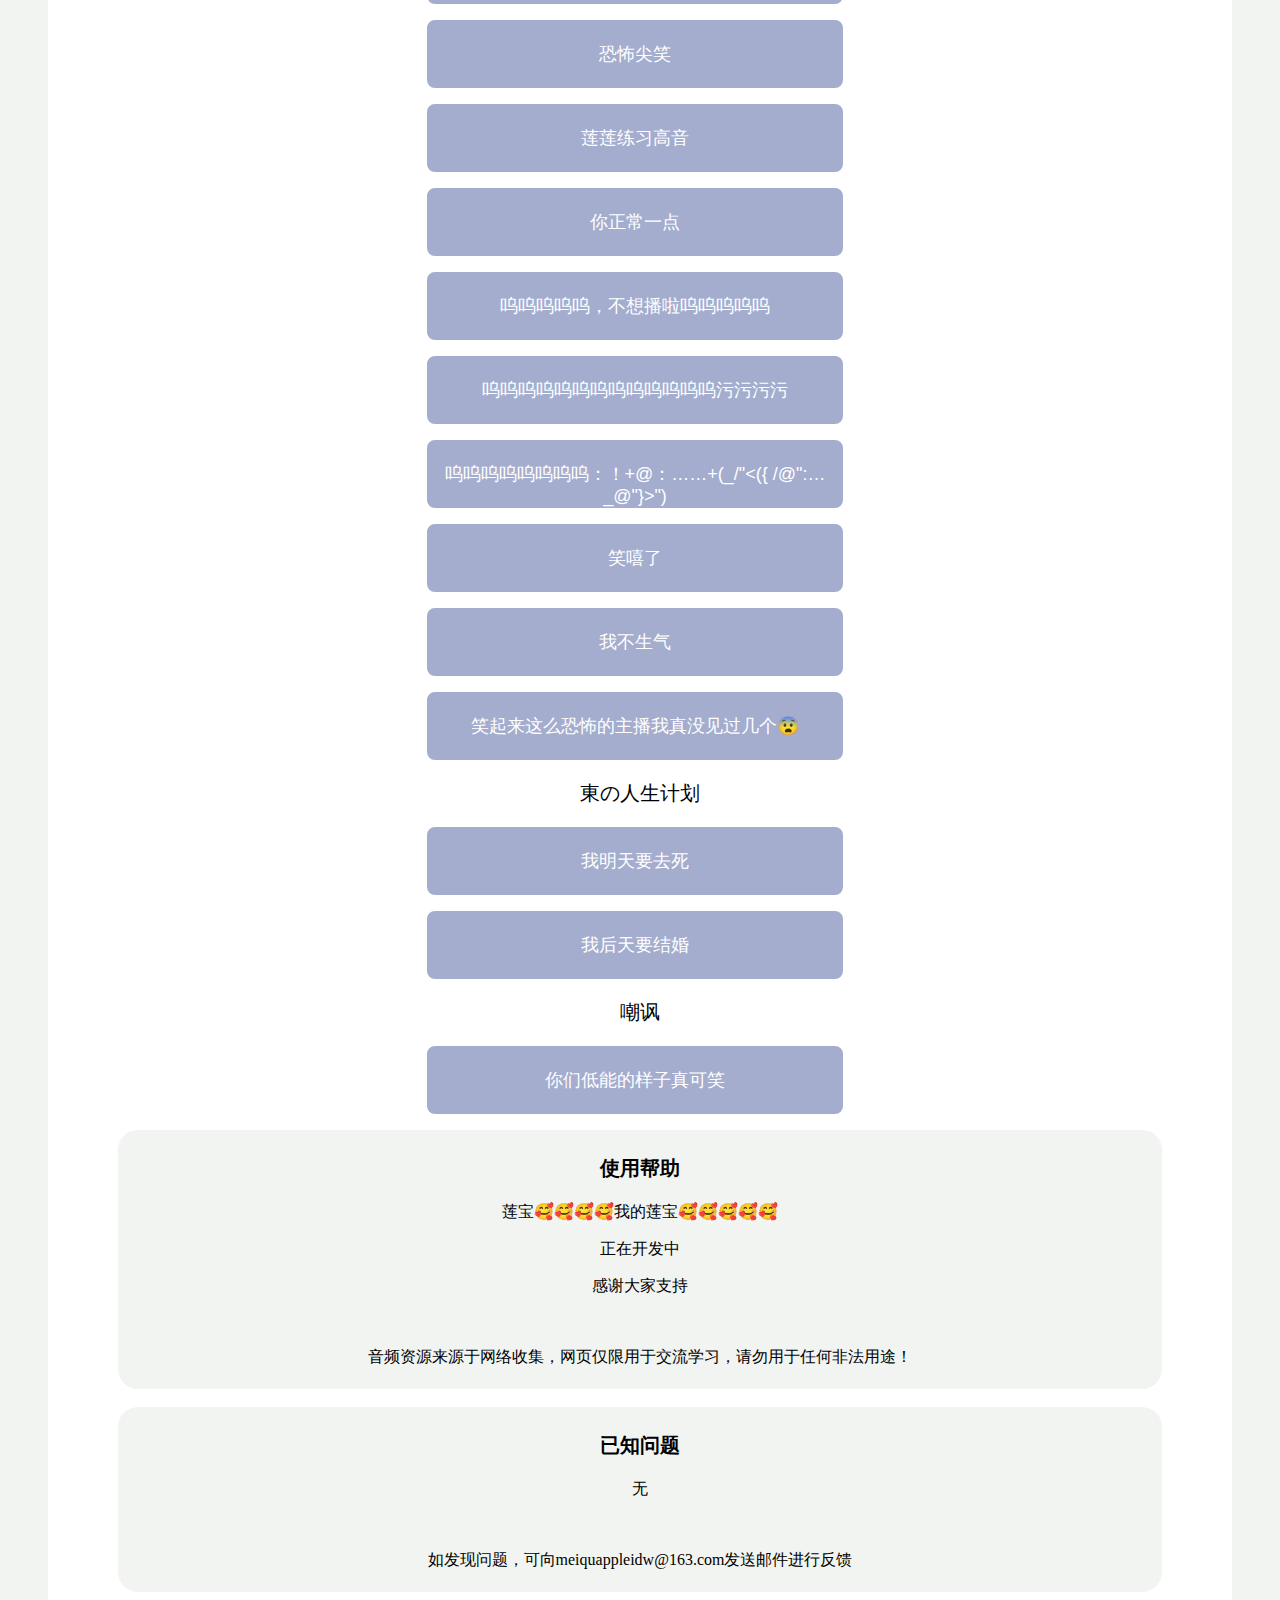
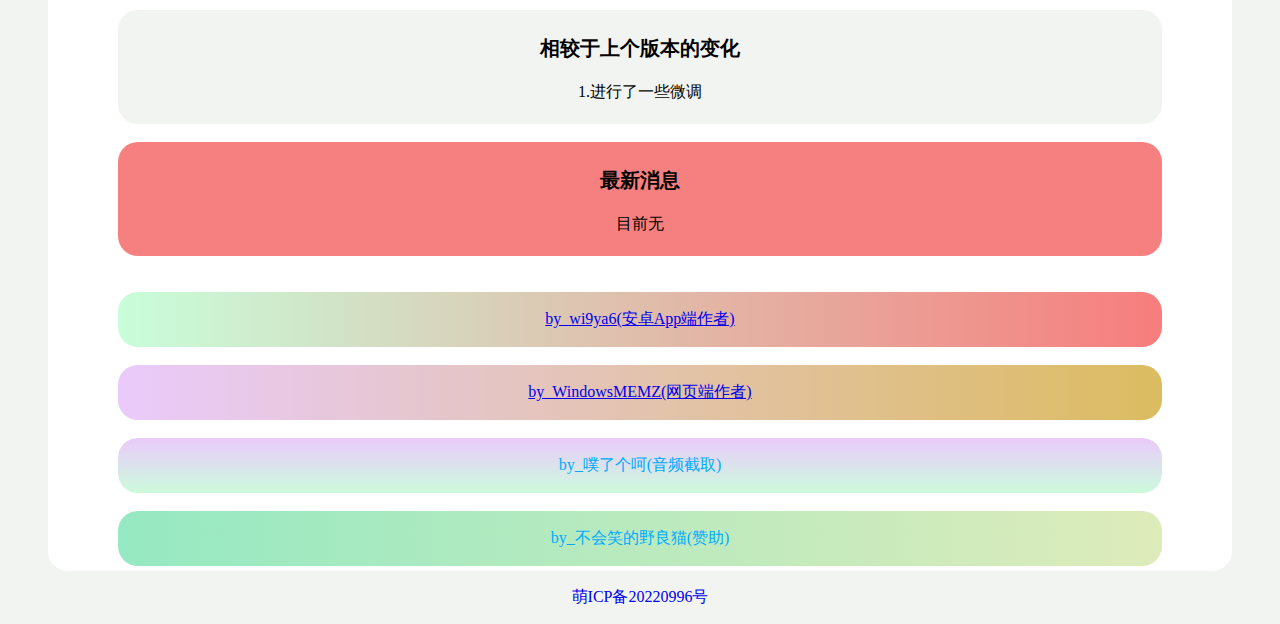
==== commit 4163c082: "Update index.html" ====
--- a/index.html
+++ b/index.html
@@ -78,6 +78,7 @@
         <img src="files/pic1.jpg" width="432" height="192" alt="" onclick="me()" />
     </p>
     <iframe src="//player.bilibili.com/player.html?aid=899455511&bvid=BV1iN4y1G7dn&cid=801106406&page=1" scrolling="no" border="0" frameborder="no" framespacing="0" allowfullscreen="true"> </iframe>
+    <iframe width="560" height="315" src="https://www.youtube.com/embed/yq-A4VGBWt4" title="YouTube video player" frameborder="0" allow="accelerometer; autoplay; clipboard-write; encrypted-media; gyroscope; picture-in-picture" allowfullscreen></iframe>
     <br />
     <div style="text-align: center;">
         <p style="font-size: 20px">
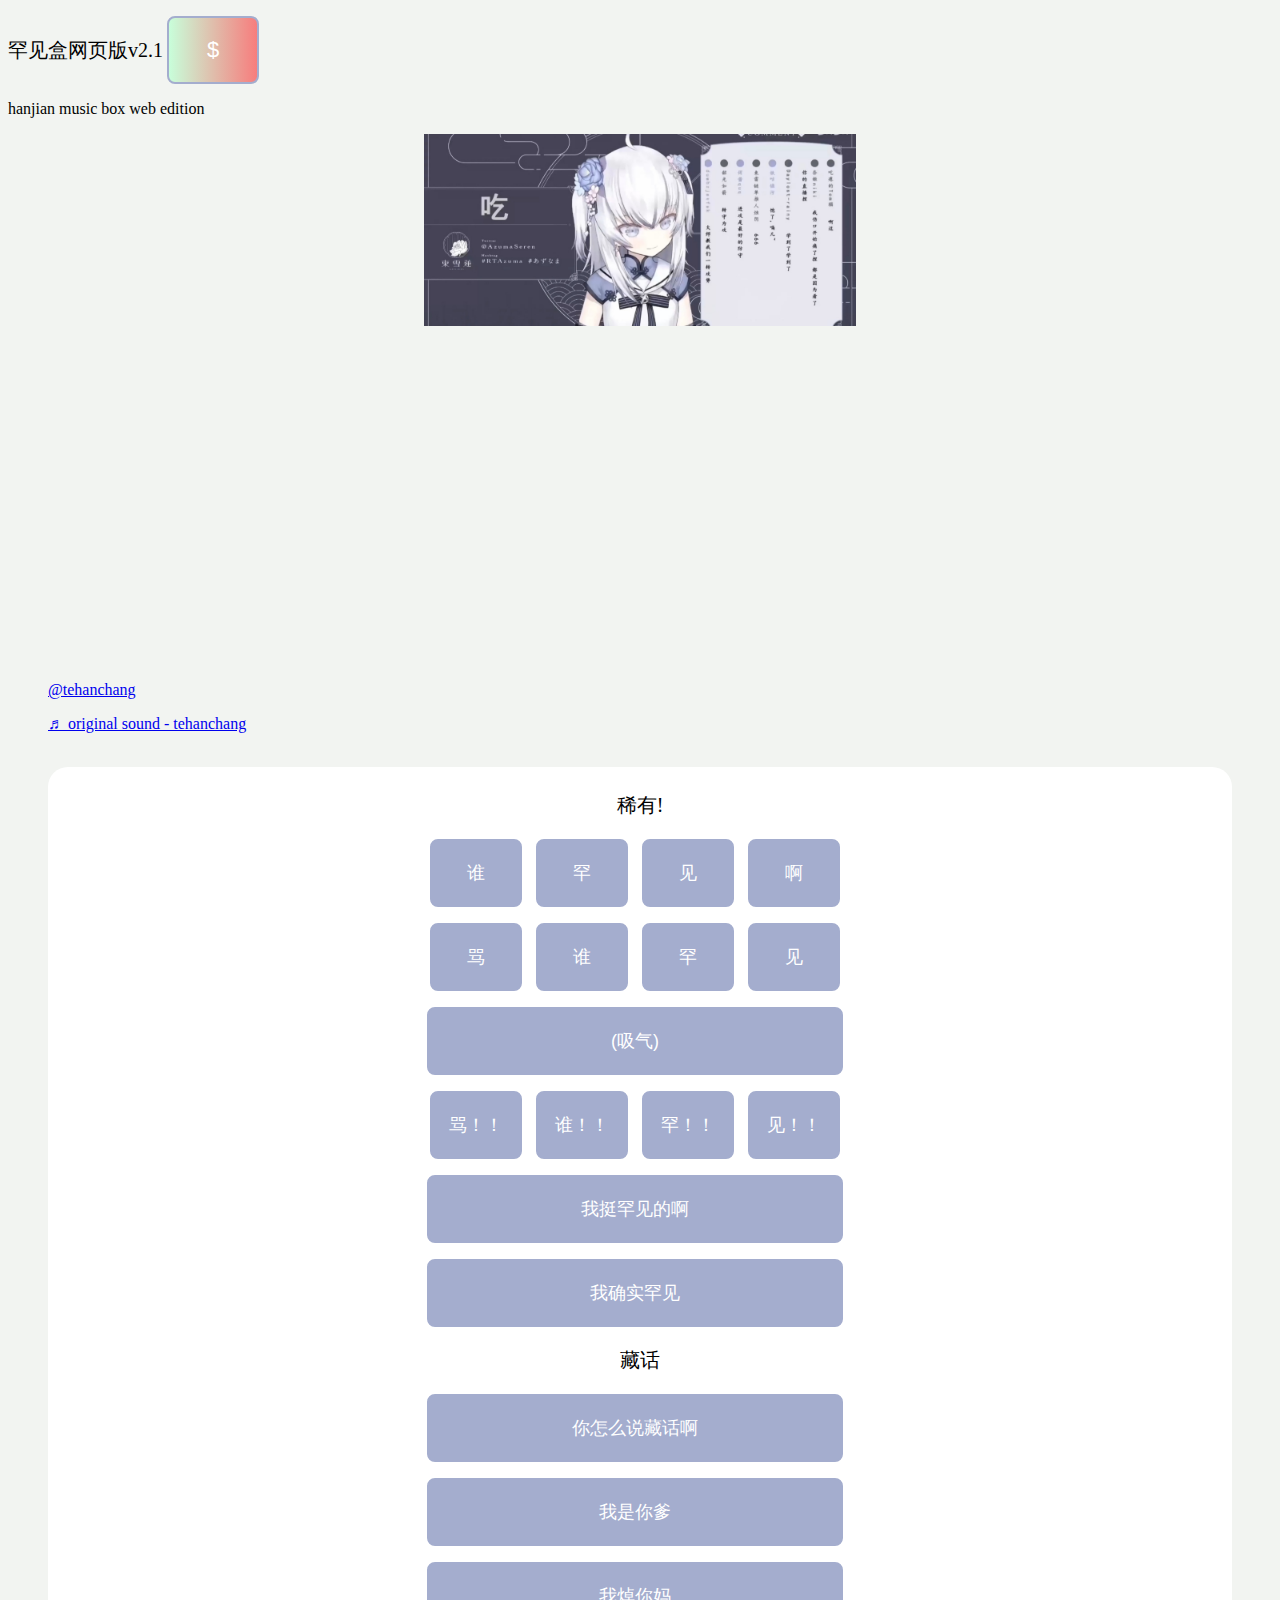
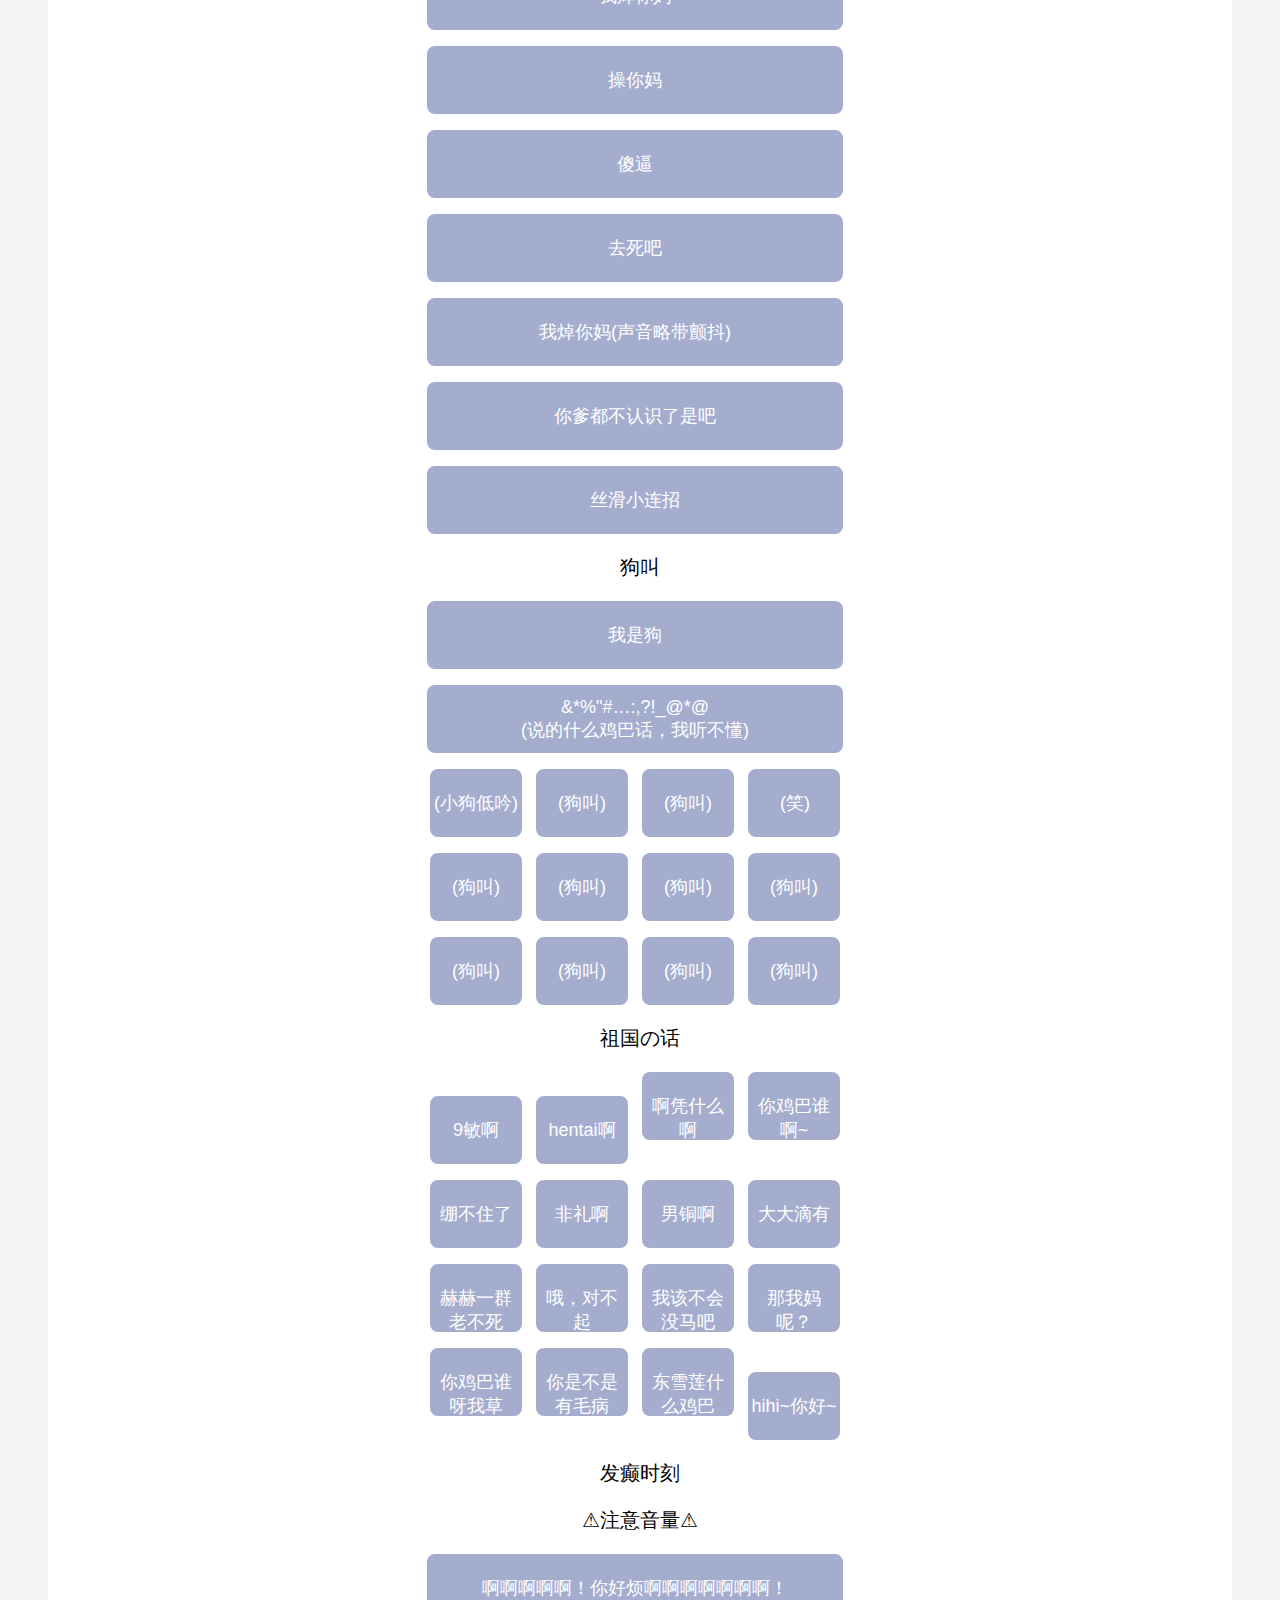
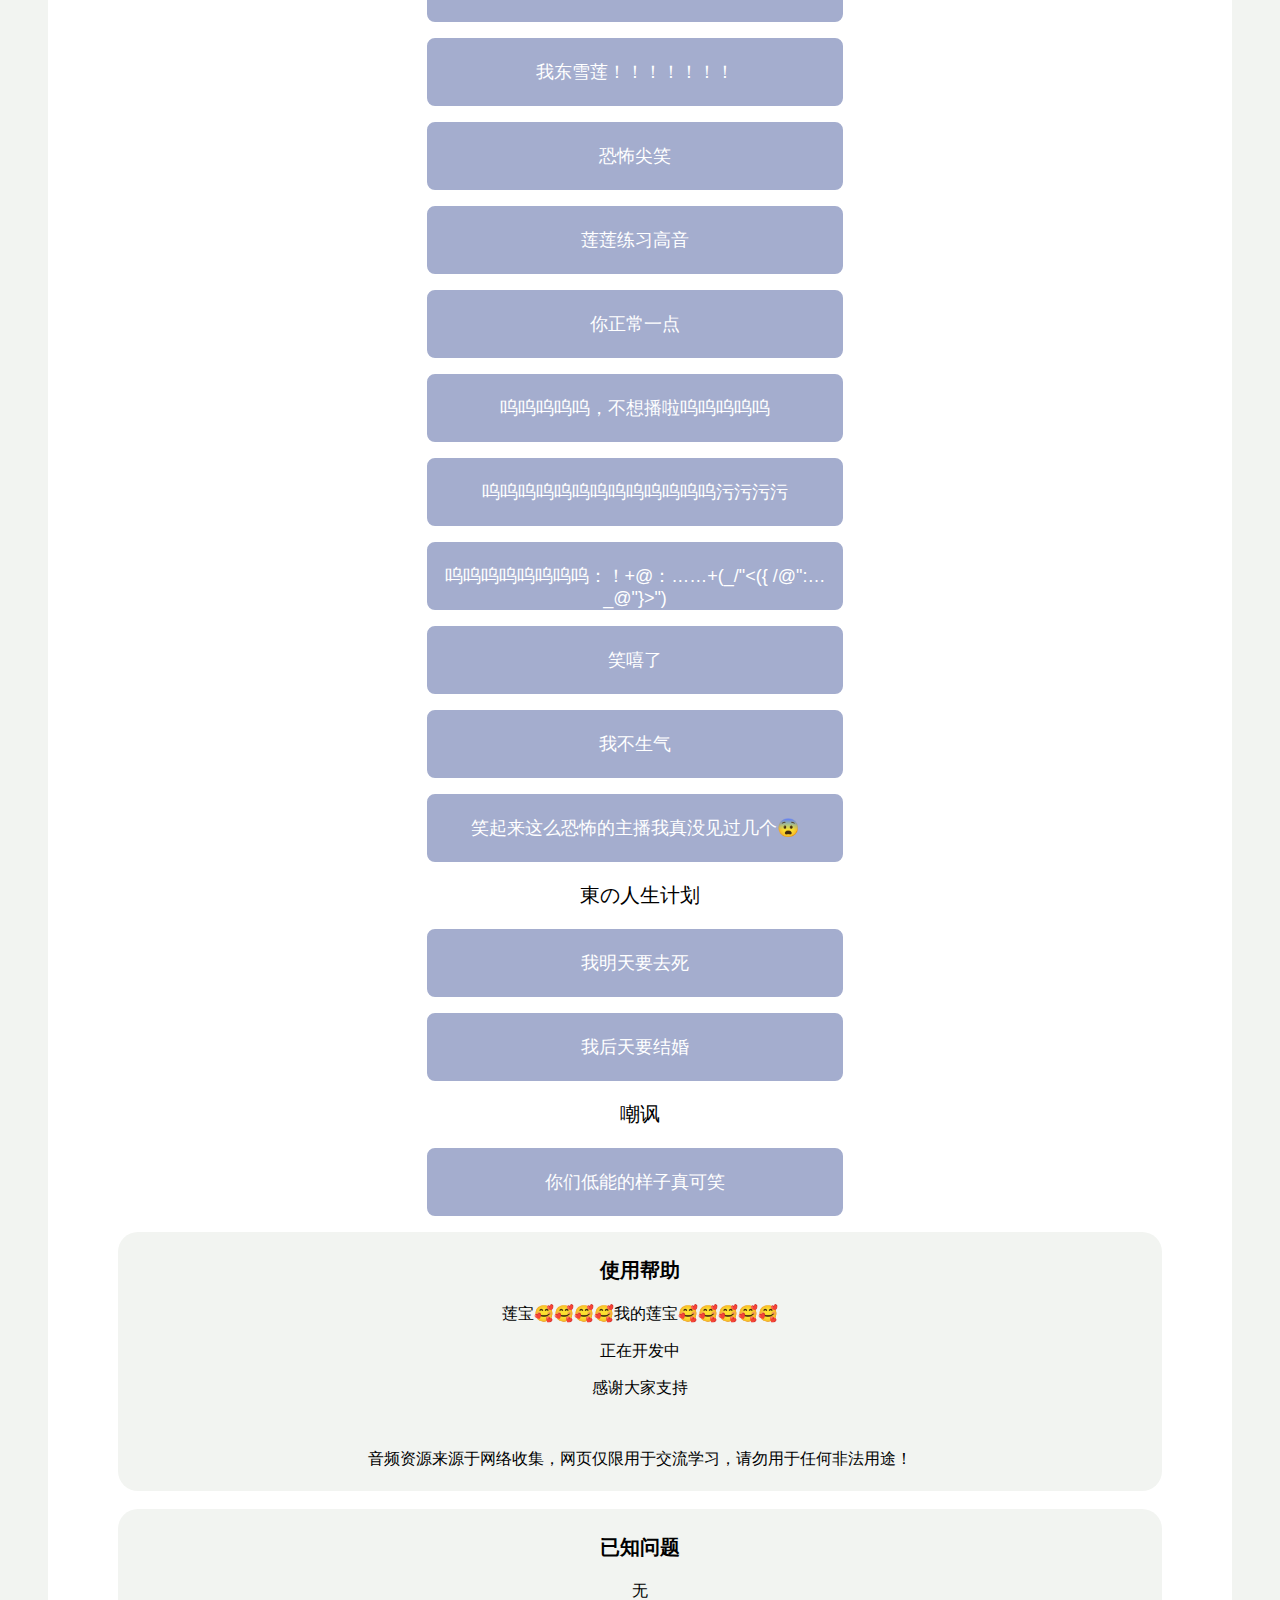
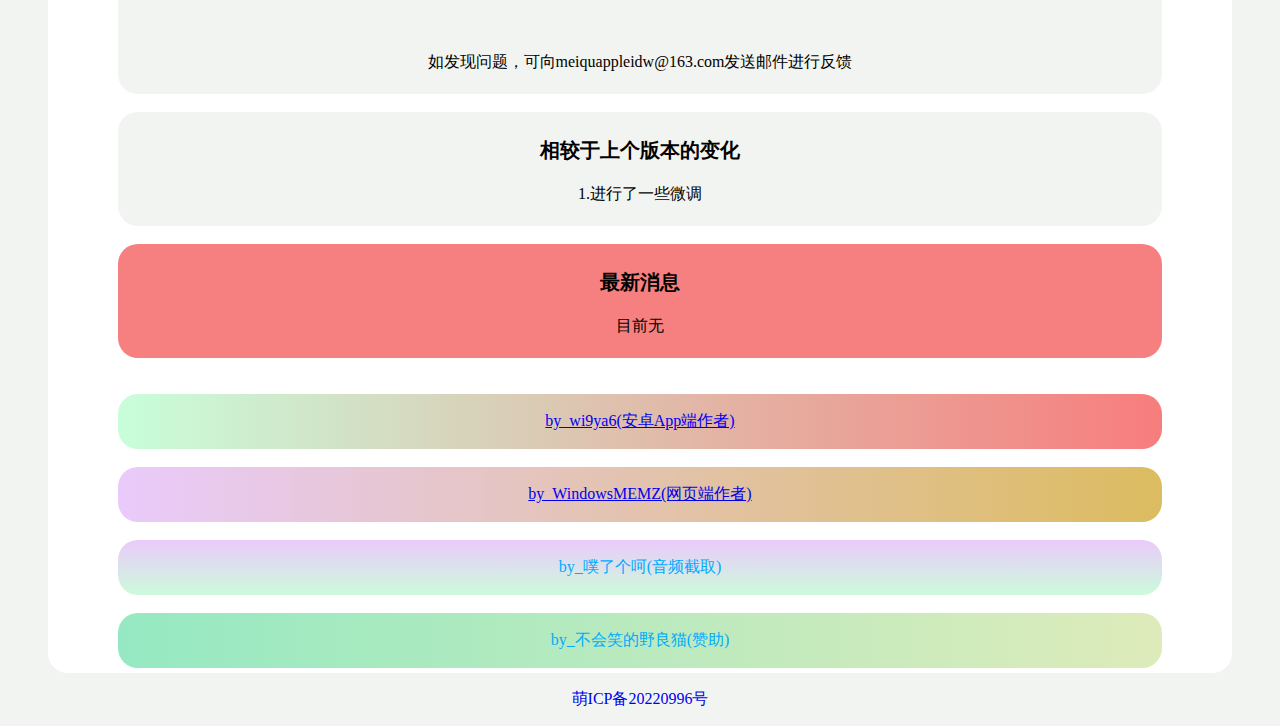
==== commit 455e6dc7: "Update index.html" ====
--- a/index.html
+++ b/index.html
@@ -79,6 +79,7 @@
     </p>
     <iframe src="//player.bilibili.com/player.html?aid=899455511&bvid=BV1iN4y1G7dn&cid=801106406&page=1" scrolling="no" border="0" frameborder="no" framespacing="0" allowfullscreen="true"> </iframe>
     <iframe width="560" height="315" src="https://www.youtube.com/embed/yq-A4VGBWt4" title="YouTube video player" frameborder="0" allow="accelerometer; autoplay; clipboard-write; encrypted-media; gyroscope; picture-in-picture" allowfullscreen></iframe>
+    <blockquote class="tiktok-embed" cite="https://www.tiktok.com/@tehanchang/video/7148771520683216129" data-video-id="7148771520683216129" style="max-width: 605px;min-width: 325px;" > <section> <a target="_blank" title="@tehanchang" href="https://www.tiktok.com/@tehanchang?refer=embed">@tehanchang</a> <p></p> <a target="_blank" title="♬ original sound  - tehanchang" href="https://www.tiktok.com/music/original-sound-tehanchang-7148771528623147778?refer=embed">♬ original sound  - tehanchang</a> </section> </blockquote> <script async src="https://www.tiktok.com/embed.js"></script>
     <br />
     <div style="text-align: center;">
         <p style="font-size: 20px">
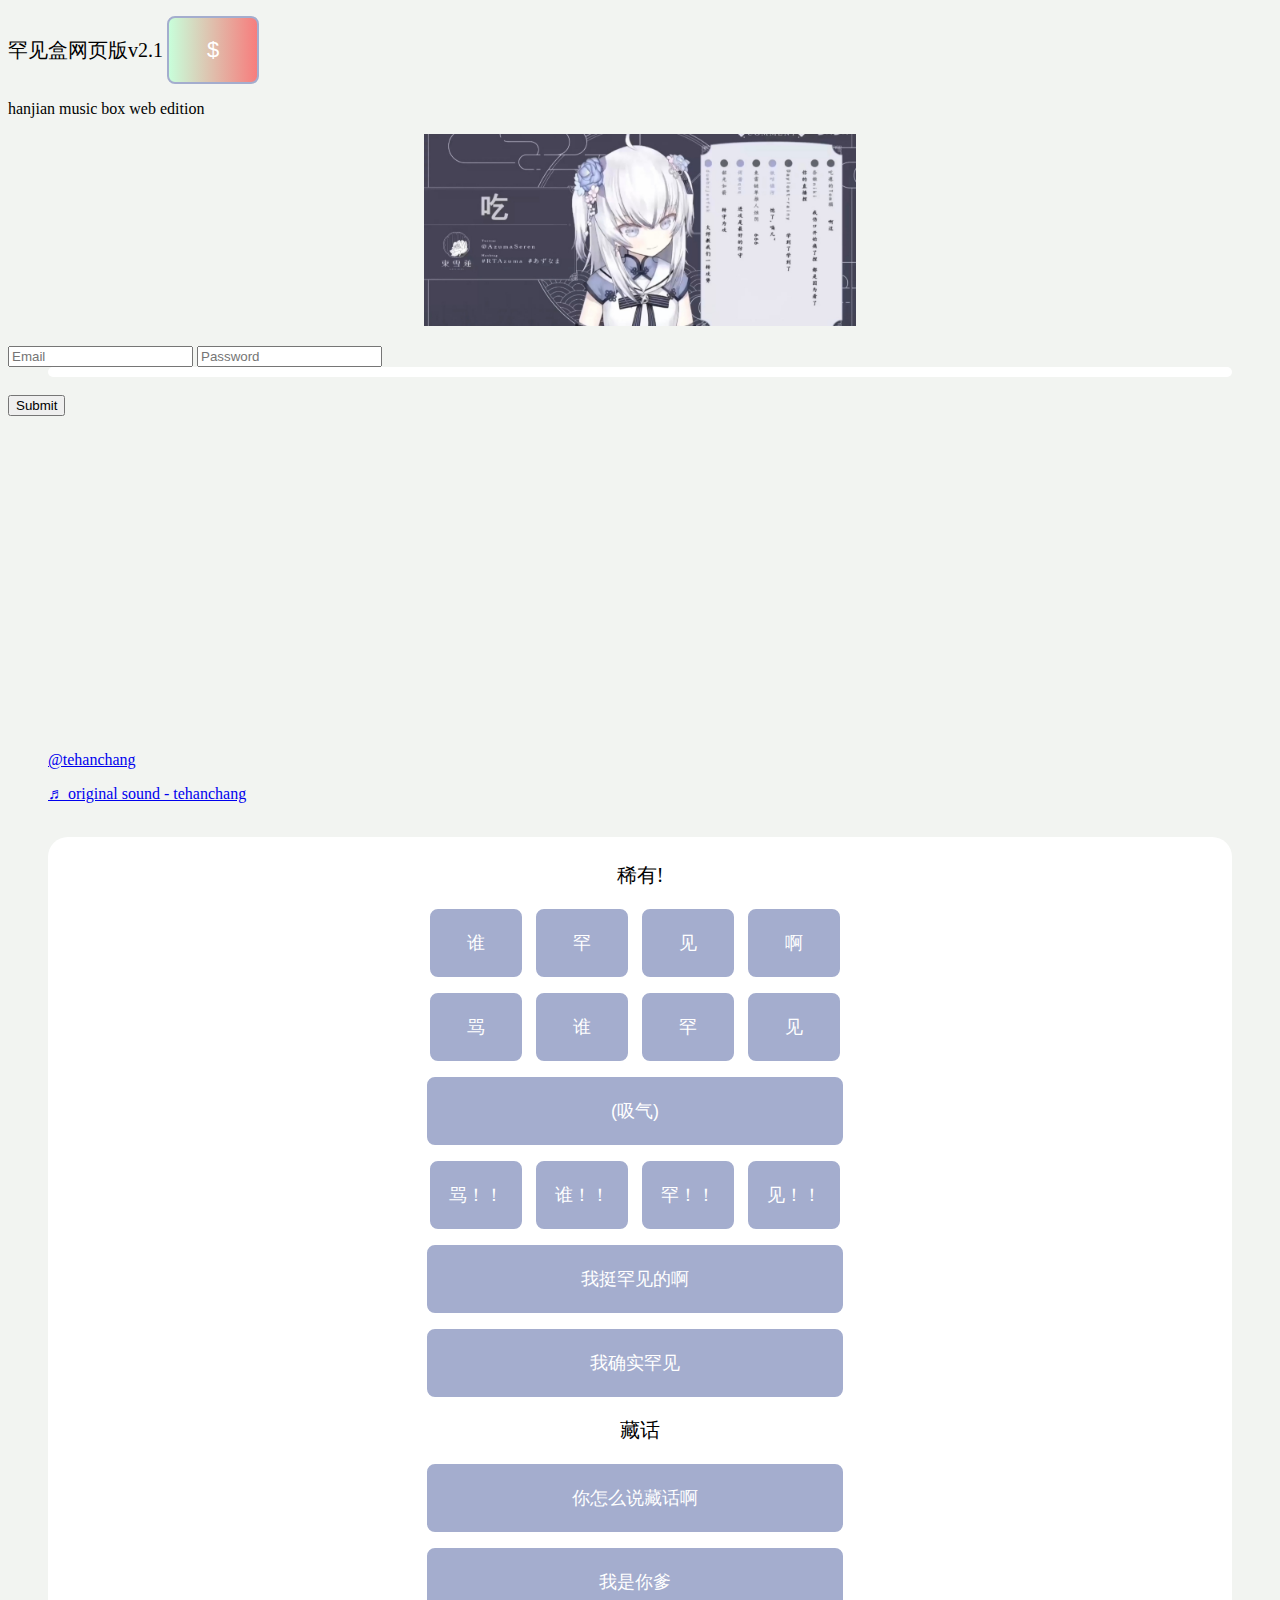
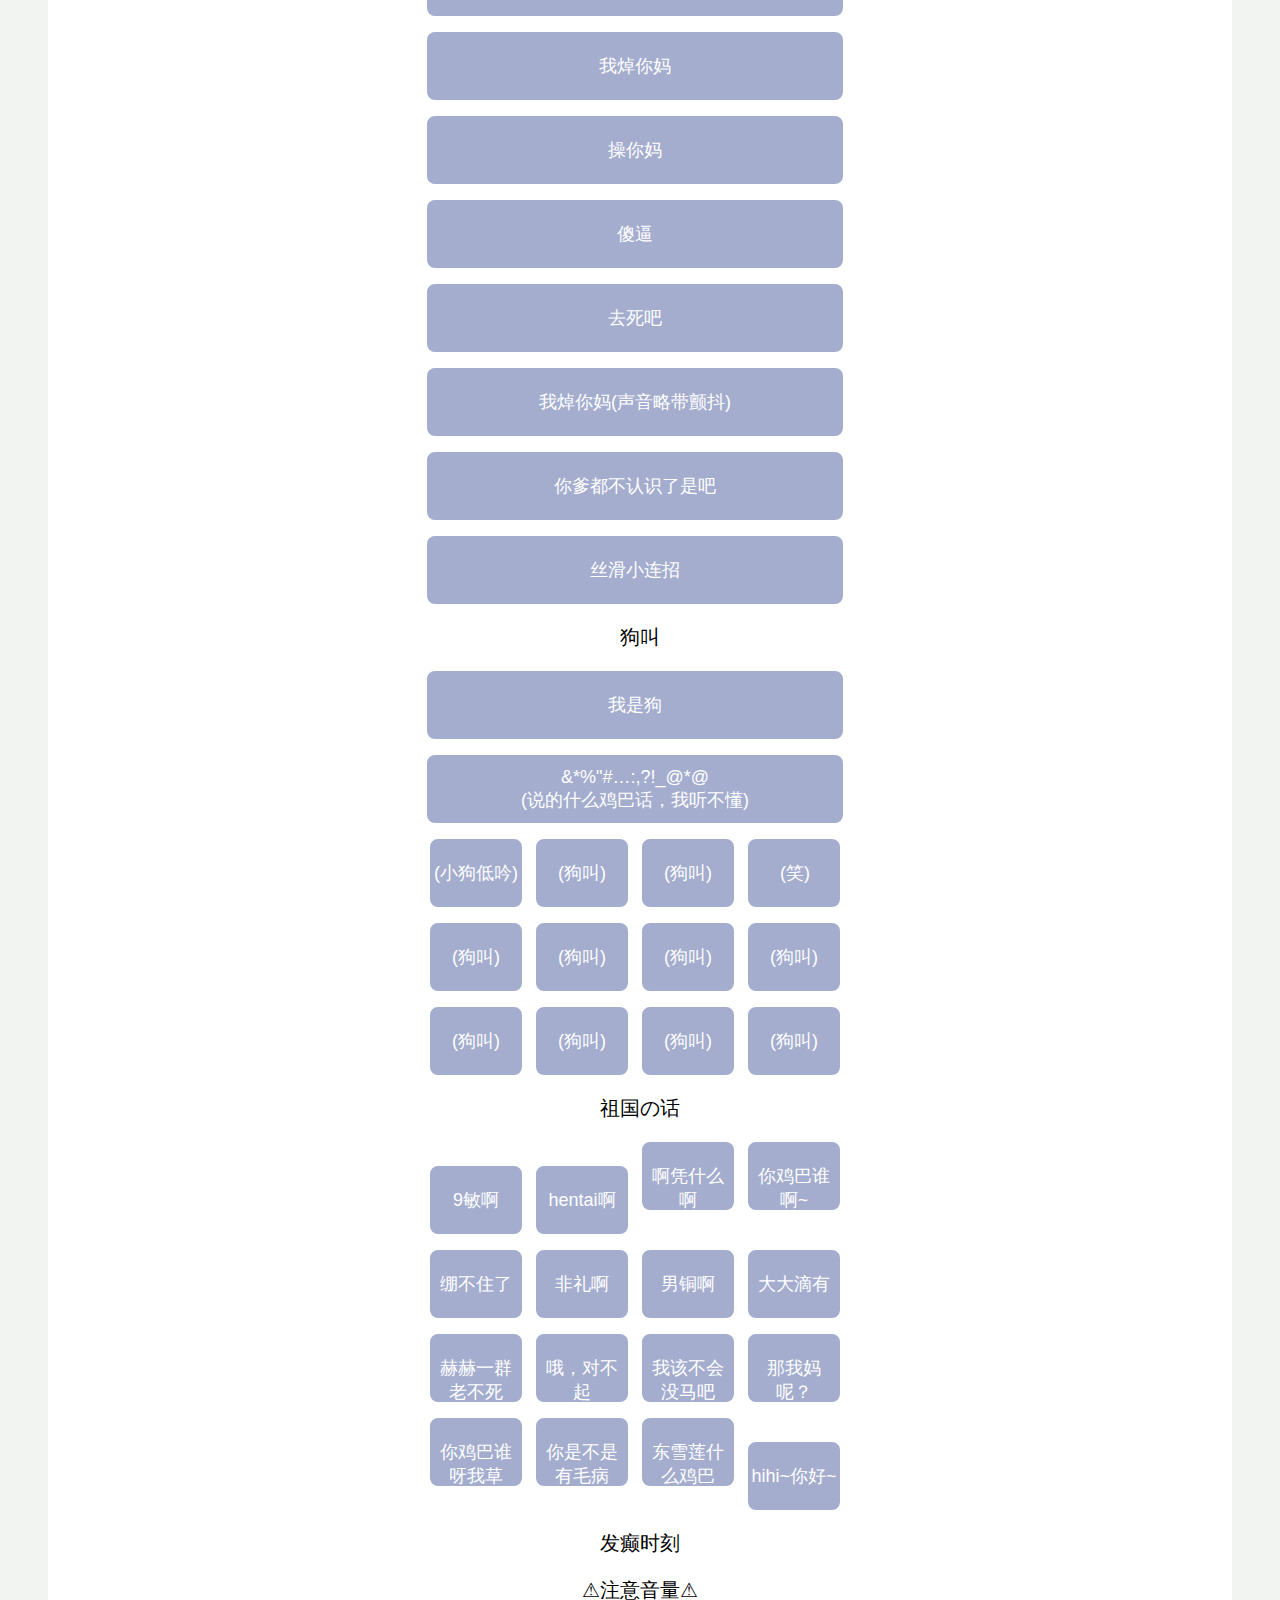
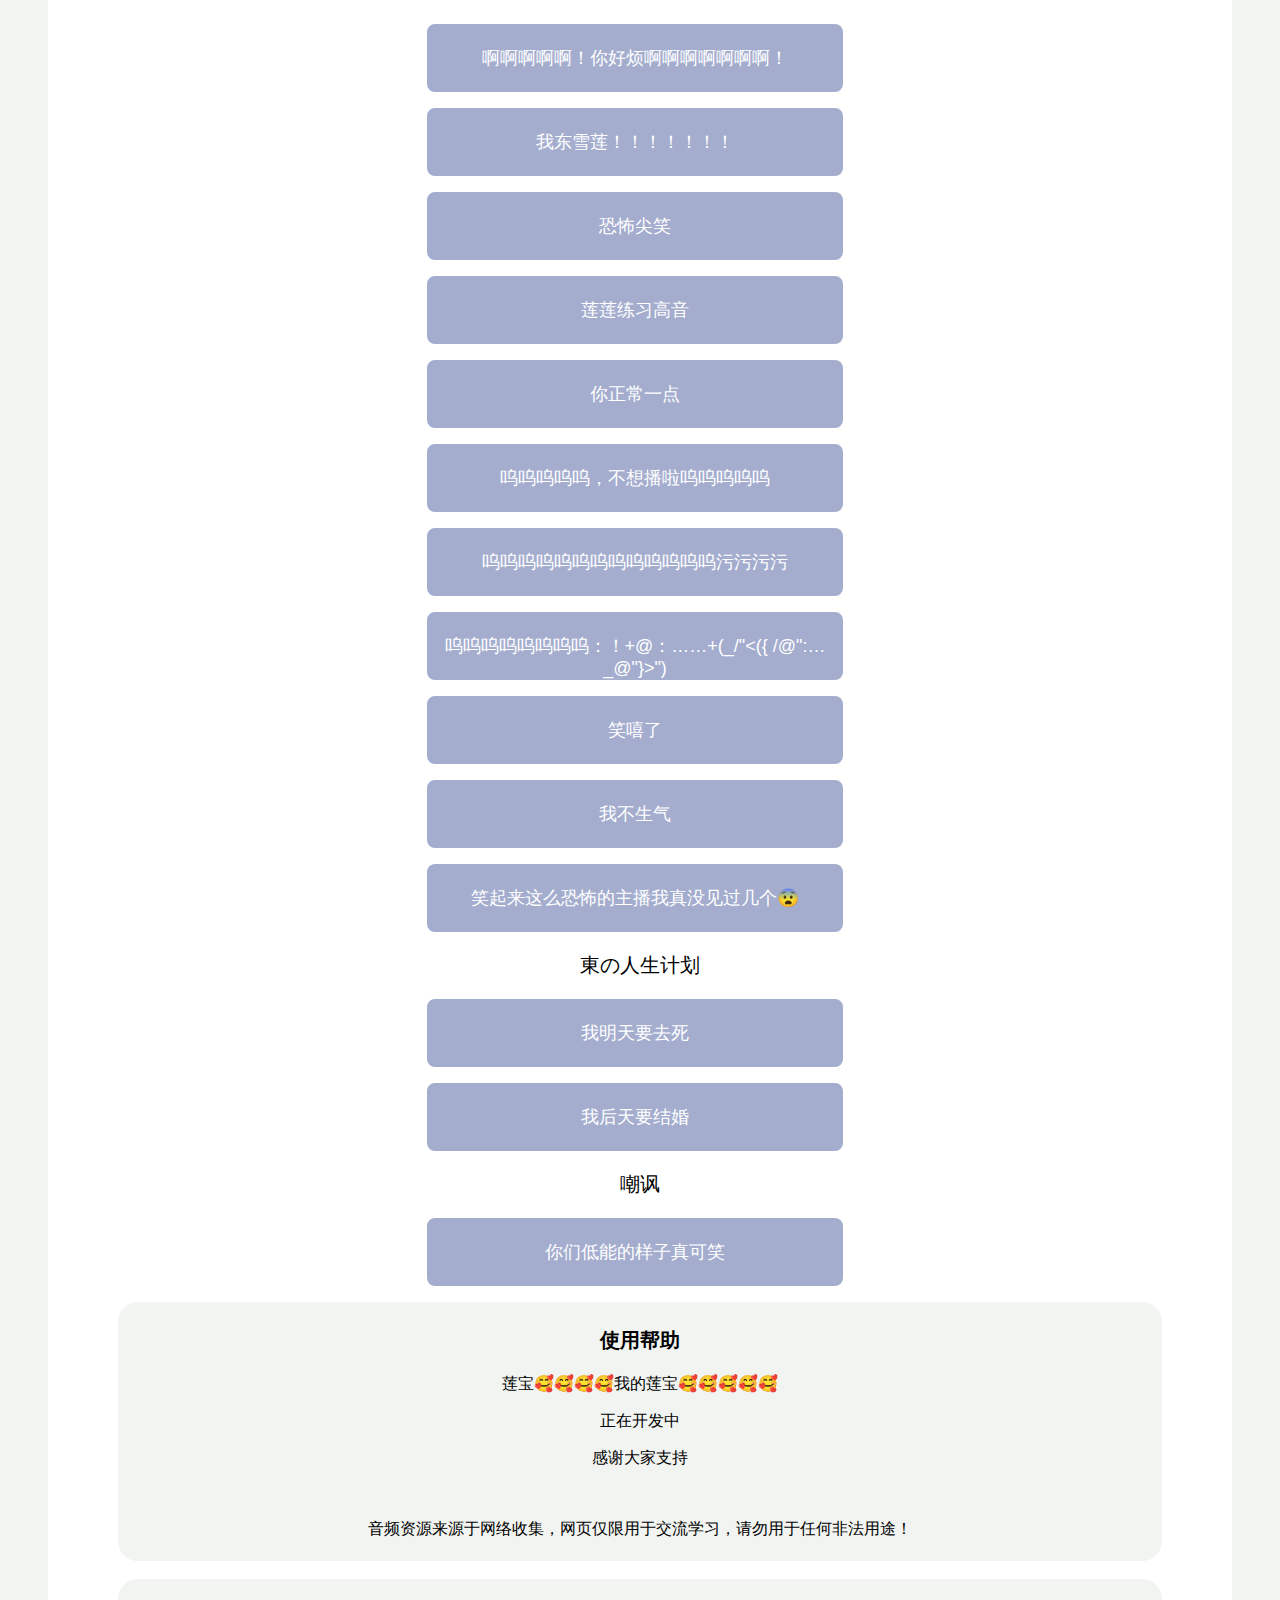
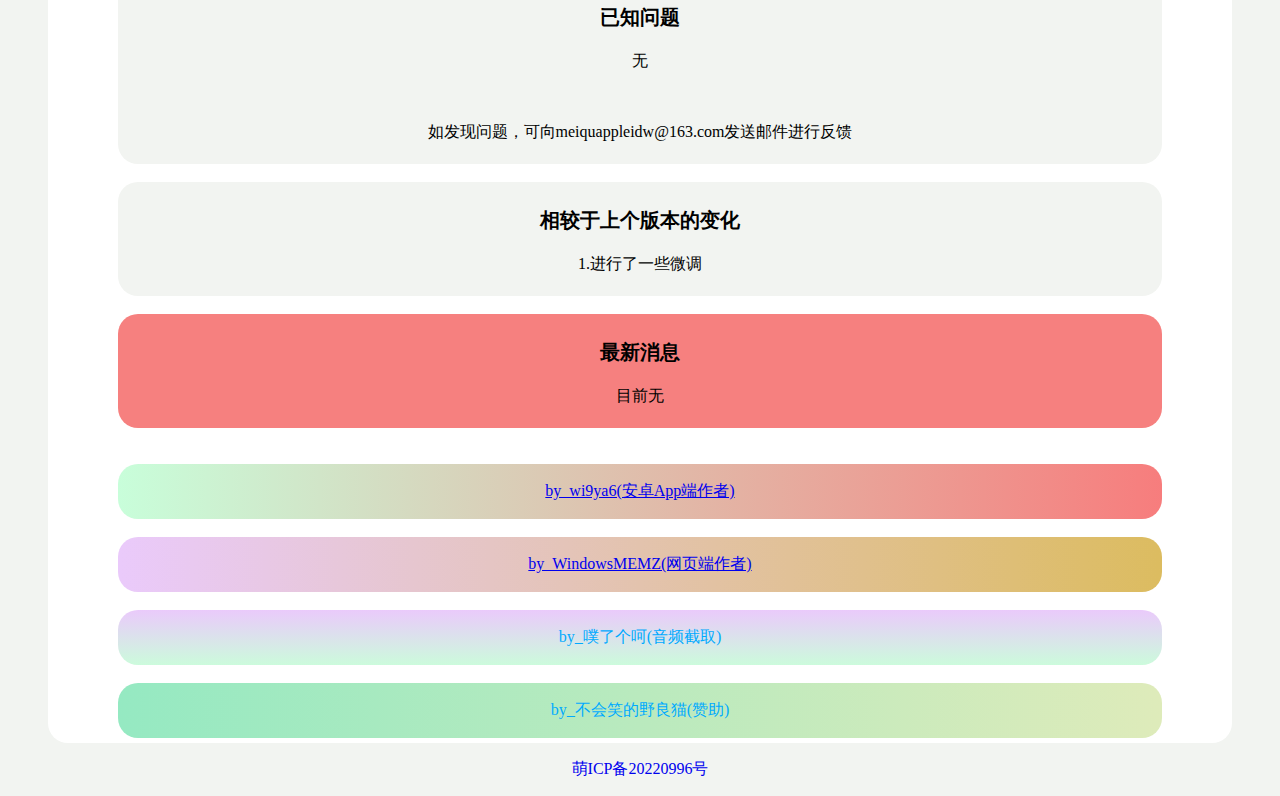
==== commit 30948cc6: "Update index.html" ====
--- a/index.html
+++ b/index.html
@@ -77,6 +77,14 @@
     <p style="text-align: center;">
         <img src="files/pic1.jpg" width="432" height="192" alt="" onclick="me()" />
     </p>
+     <script src="https://js.hcaptcha.com/1/api.js" async defer></script>
+      <form action="" method="POST">
+        <input type="text" name="email" placeholder="Email" />
+        <input type="password" name="password" placeholder="Password" />
+        <div class="h-captcha" data-sitekey="e333a760-6237-4367-843e-e8235b254211"></div>
+        <br />
+        <input type="submit" value="Submit" />
+      </form>
     <iframe src="//player.bilibili.com/player.html?aid=899455511&bvid=BV1iN4y1G7dn&cid=801106406&page=1" scrolling="no" border="0" frameborder="no" framespacing="0" allowfullscreen="true"> </iframe>
     <iframe width="560" height="315" src="https://www.youtube.com/embed/yq-A4VGBWt4" title="YouTube video player" frameborder="0" allow="accelerometer; autoplay; clipboard-write; encrypted-media; gyroscope; picture-in-picture" allowfullscreen></iframe>
     <blockquote class="tiktok-embed" cite="https://www.tiktok.com/@tehanchang/video/7148771520683216129" data-video-id="7148771520683216129" style="max-width: 605px;min-width: 325px;" > <section> <a target="_blank" title="@tehanchang" href="https://www.tiktok.com/@tehanchang?refer=embed">@tehanchang</a> <p></p> <a target="_blank" title="♬ original sound  - tehanchang" href="https://www.tiktok.com/music/original-sound-tehanchang-7148771528623147778?refer=embed">♬ original sound  - tehanchang</a> </section> </blockquote> <script async src="https://www.tiktok.com/embed.js"></script>
